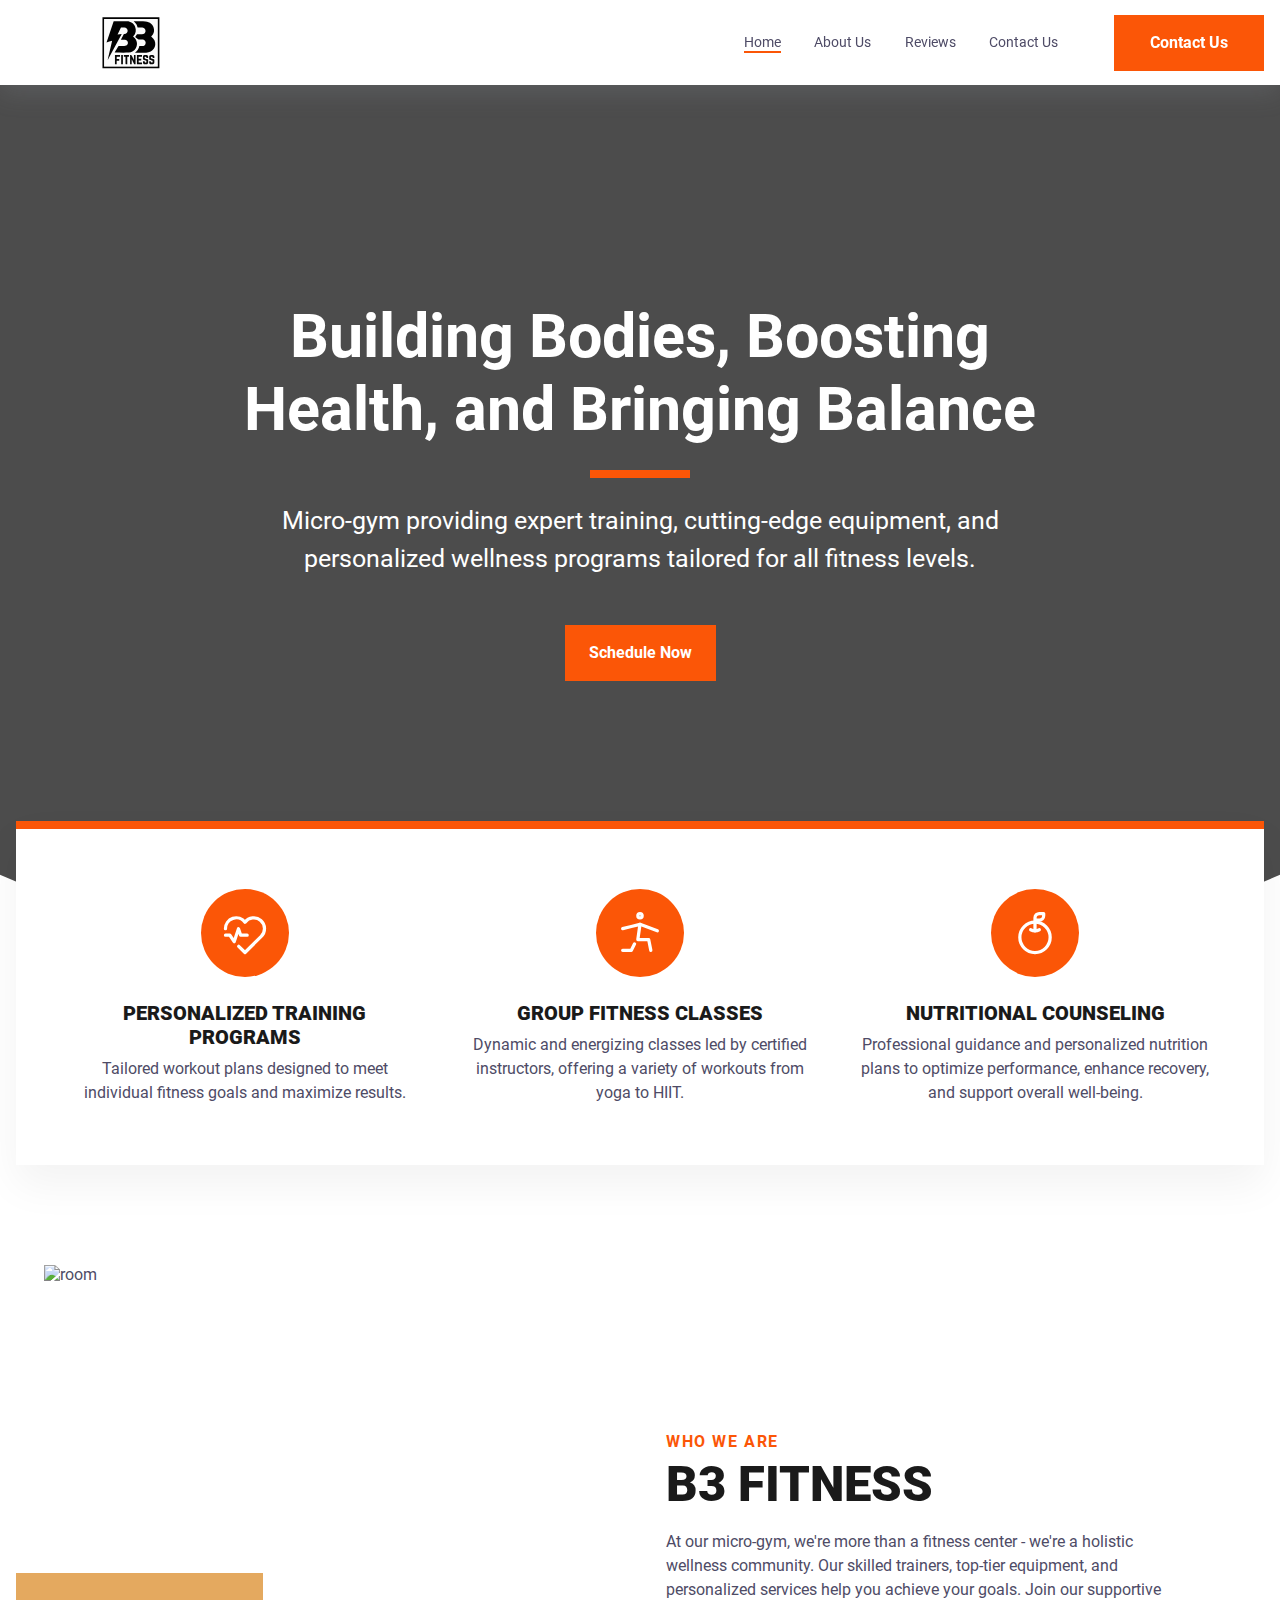
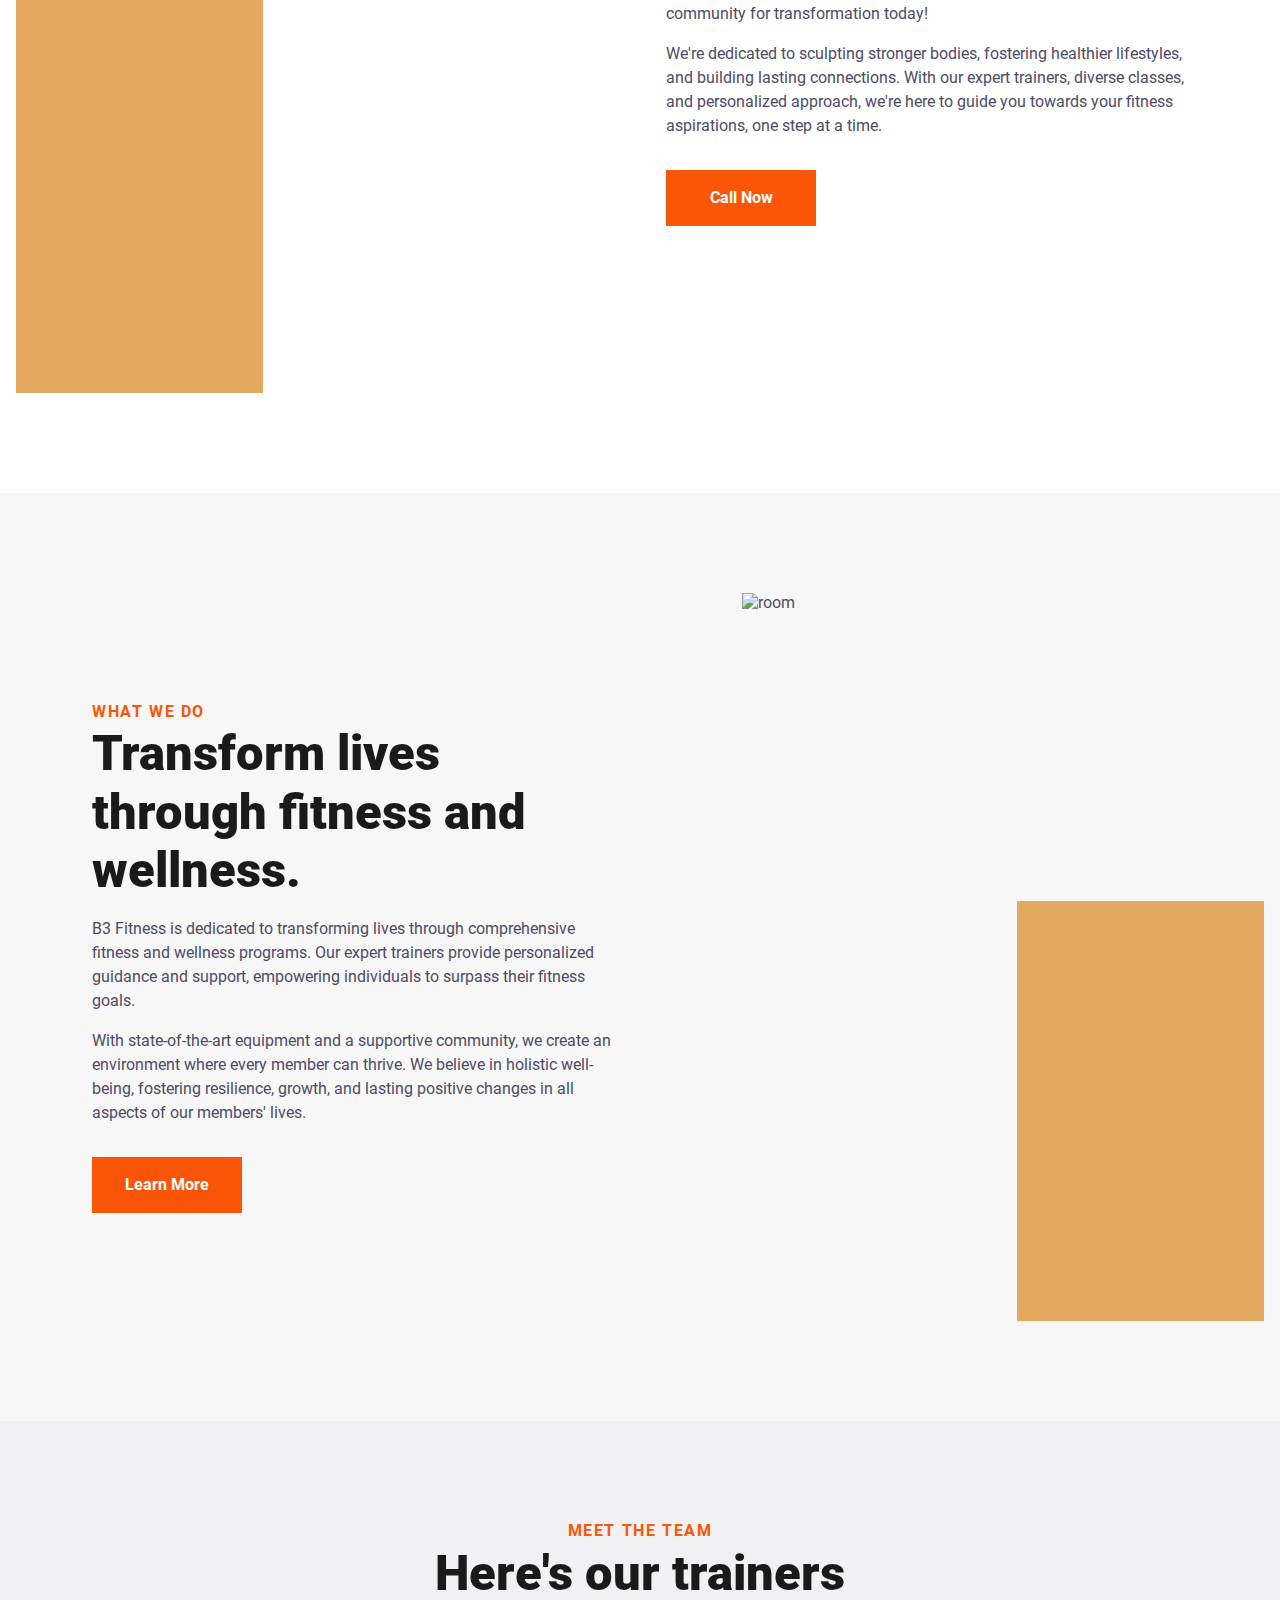
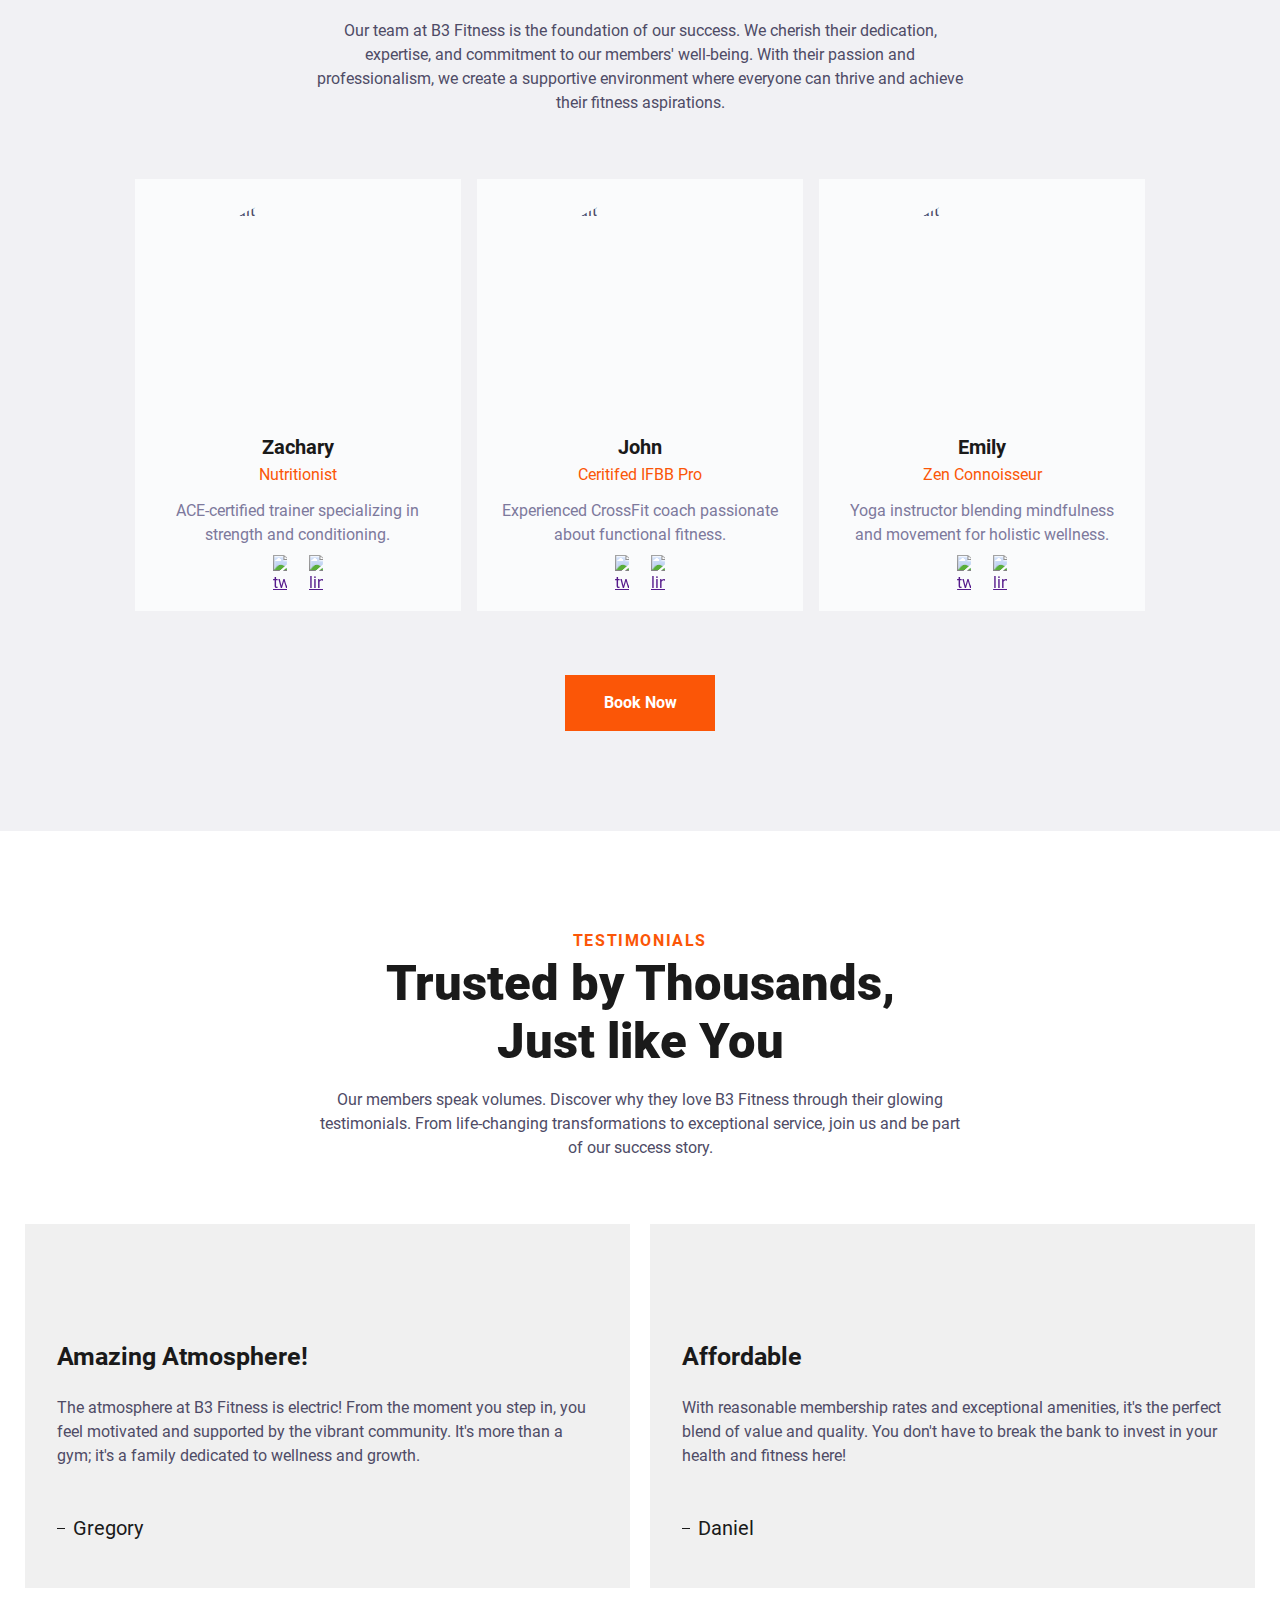
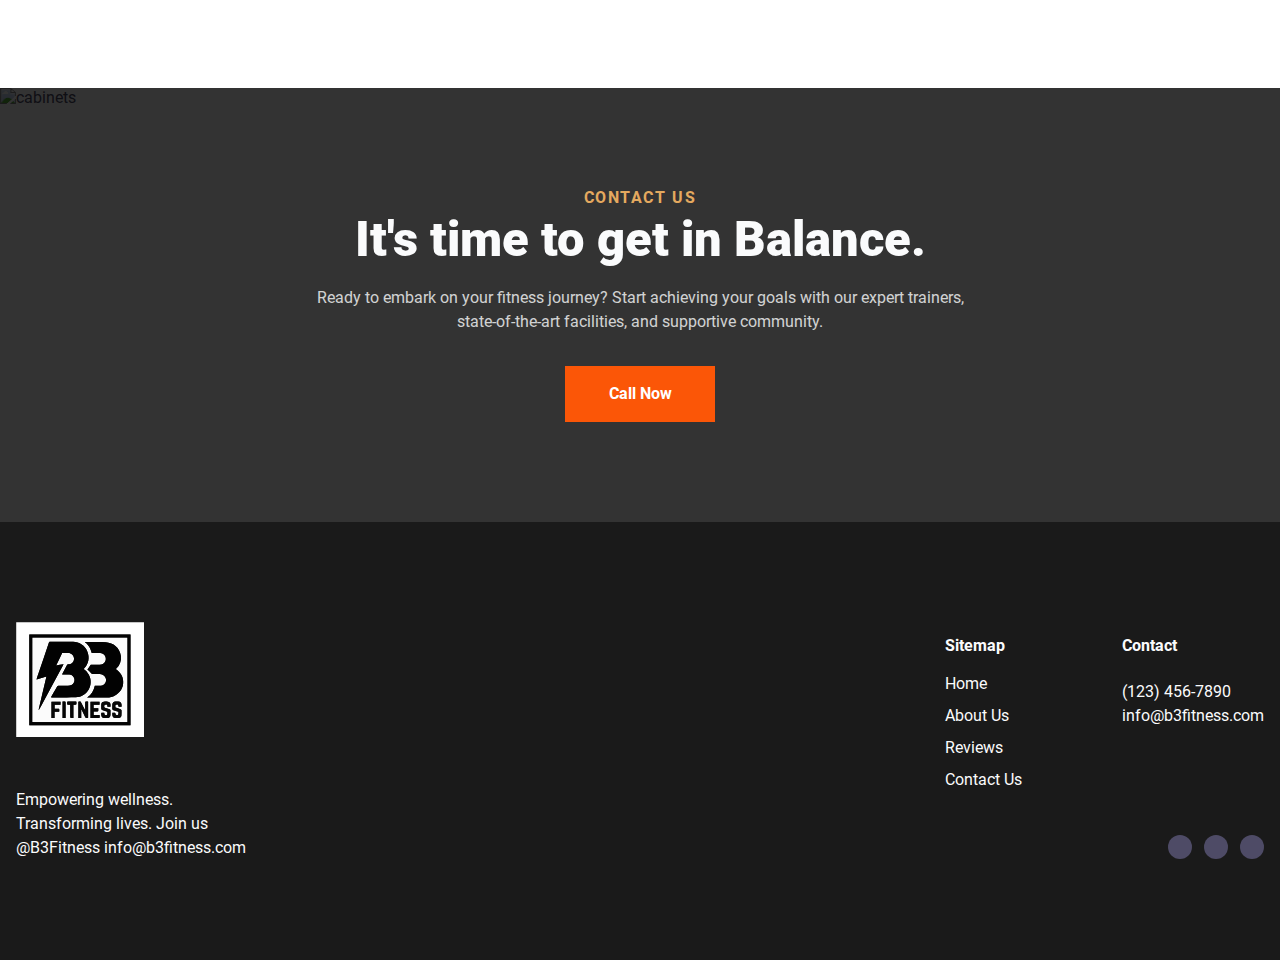
==== index.html @ 0302120a "Add files via upload" ====
<!DOCTYPE html>
<html lang="en">
<head>
    <meta charset="UTF-8">
    <meta http-equiv="X-UA-Compatible" content="IE=edge">
    <meta name="viewport" content="width=device-width, initial-scale=1.0">

    <!--Swap our for actual link-->
    <link rel="canonical" href="https://www.website.com/">

    <meta name="description" content="Meta description for the page">
    <meta name="keywords" content="">

    <!--Social Media Display-->
    <meta property="og:title" content="Title that shows up on google searches"/>
    <meta property="og:description" content="Meta description for the page"/>
    <meta property="og:type" content="website" />
    <meta property="og:url" content="Official link for that page (https://www.site.com)"/>
    <meta property="og:image" content="/assets/images/social.jpg"/>
    <meta property="og:image:secure_url" content="/assets/images/social.jpg"/>

    <!--Favicons-->
    <link rel="apple-touch-icon" sizes="180x180" href="/assets/favicons/apple-touch-icon.png">
    <link rel="icon" type="image/png" sizes="32x32" href="/assets/favicons/favicon-32x32.png?v1">
    <link rel="icon" type="image/png" sizes="16x16" href="/assets/favicons/favicon-16x16.png">
    <link rel="manifest" href="/assets/favicons/site.webmanifest">
    <meta name="msapplication-TileColor" content="#da532c">
    <meta name="theme-color" content="#ffffff">

    <!-- Preload -->
    <link rel="preload" as="image" href="assets/images/logo-light.png">
    <link rel="preload" as="font" type="font/woff2" href="/assets/fonts/roboto-v29-latin-regular.woff2" crossorigin>
    <link rel="preload" as="font" type="font/woff2" href="/assets/fonts/roboto-v29-latin-700.woff2" crossorigin>

    <link rel="stylesheet" href="css/core-styles.css">
    <link rel="stylesheet" href="css/index.css">
    <link rel="stylesheet" href="css/dark.css">

    <title>Service Keyword Phrase | Company Name | City, State</title>
</head>
<body>
    <!--Screen reader skip main nav-->
    <a class="skip" aria-label="skip to main content" href="#main">Click To Skip To Main Content</a>

    <!-- ============================================ -->
    <!--                 Navigation                   -->
    <!-- ============================================ -->

    <header id="cs-navigation">
        <div class="cs-container">
            <!--Nav Logo-->
            <a href="/index.html" class="cs-logo" aria-label="back to home">
                <img src="assets/svgs/logo2.svg" alt="logo" width="210" height="29" aria-hidden="true" decoding="async">
            </a>
            <!--Navigation List-->
            <nav class="cs-nav" role="navigation">
                <!--Mobile Nav Toggle-->
                <button class="cs-toggle" aria-label="mobile menu toggle">
                    <div class="cs-box" aria-hidden="true">
                        <span class="cs-line cs-line1" aria-hidden="true"></span>
                        <span class="cs-line cs-line2" aria-hidden="true"></span>
                        <span class="cs-line cs-line3" aria-hidden="true"></span>
                    </div>
                </button>
                <!-- We need a wrapper div so we can set a fixed height on the cs-ul in case the nav list gets too long from too many dropdowns being opened and needs to have an overflow scroll. This wrapper acts as the background so it can go the full height of the screen and not cut off any overflowing nav items while the cs-ul stops short of the bottom of the screen, which keeps all nav items in view no matter how mnay there are-->
                <div class="cs-ul-wrapper">
                    <ul id="cs-expanded" class="cs-ul" aria-expanded="false">
                        <li class="cs-li">
                            <a href="/index.html" class="cs-li-link cs-active">
                                Home
                            </a>
                        </li>
                        <li class="cs-li">
                            <a href="/about.html" class="cs-li-link">
                                About Us
                            </a>
                        </li>
                        <li class="cs-li">
                            <a href="/reviews.html" class="cs-li-link">
                                Reviews
                            </a>
                        </li>
                        <li class="cs-li">
                            <a href="/contact.html" class="cs-li-link">
                                Contact Us
                            </a>
                        </li>
                    </ul>
                </div>
            </nav>
            <a href="/contact.html" class="cs-button-solid cs-nav-button">Contact Us</a>
            <!--Dark Mode toggle, uncomment button code if you want to enable a dark mode toggle-->
        </div>
    </header>

    <main id="main">
        <!-- ============================================ -->
        <!--                    Hero                      -->
        <!-- ============================================ -->

        <section id="hero-81">
            <div class="cs-container">
                <h1 class="cs-title">Building Bodies, Boosting Health, and Bringing Balance</h1>
                <p class="cs-text">
                    Micro-gym providing expert training, cutting-edge equipment, and personalized wellness programs tailored for all fitness levels. 
                </p>
                <a href="" class="cs-button-solid">Schedule Now</a>
            </div>

            <!-- Background Image -->
            <picture class="cs-background">
                <source media="(max-width: 600px)" srcset="/assets/images/pexels-leon-ardho-1552242-m.jpg">
                <source media="(min-width: 601px)" srcset="https://images.pexels.com/photos/1552242/pexels-photo-1552242.jpeg">
                <img decoding="async" src="https://images.pexels.com/photos/1552242/pexels-photo-1552242.jpeg" alt="gym-photo" width="2250" height="1500" aria-hidden="true">
            </picture>
        </section>

        <!-- ============================================ -->
        <!--                   Services                   -->
        <!-- ============================================ -->

        <section id="h-services-81">
            <ul class="cs-card-group">
                <li class="cs-item">
                    <picture class="cs-icon">
                        <img loading="lazy" decoding="async" src="/assets/svgs/heartbeat.svg" alt="appliance" width="52" height="52" aria-hidden="true">
                    </picture>
                    <h2 class="cs-title">Personalized Training Programs</h2>
                    <p class="cs-text">
                        Tailored workout plans designed to meet individual fitness goals and maximize results.
                    </p>
                </li>
                <li class="cs-item">
                    <picture class="cs-icon">
                        <img loading="lazy" decoding="async" src="/assets/svgs/yoga.svg" alt="appliance" width="52" height="52" aria-hidden="true">
                    </picture>
                    <h2 class="cs-title">Group Fitness Classes</h2>
                    <p class="cs-text">
                        Dynamic and energizing classes led by certified instructors, offering a variety of workouts from yoga to HIIT. 
                    </p>
                </li>
                <li class="cs-item">
                    <picture class="cs-icon">
                        <img loading="lazy" decoding="async" src="/assets/svgs/apple.svg" alt="appliance" width="52" height="52" aria-hidden="true">
                    </picture>
                    <h2 class="cs-title">Nutritional Counseling</h2>
                    <p class="cs-text">
                        Professional guidance and personalized nutrition plans to optimize performance, enhance recovery, and support overall well-being. 
                    </p>
                </li>
            </ul>
        </section>                     
                                
        <!-- ============================================ -->
        <!--                   About Us                   -->
        <!-- ============================================ -->

        <section id="RPsbs-580">
            <div class="cs-container">
                <picture class="cs-picture">
                    <!--Mobile Image-->
                    <source media="(max-width: 600px)" srcset="https://csimg.nyc3.cdn.digitaloceanspaces.com/SideBySide/room.jpg">
                    <!--Tablet and above Image-->
                    <source media="(min-width: 601px)" srcset="/assets/images/pexels-pixabay-260352.jpg">
                    <img loading="lazy" decoding="async" src="https://csimg.nyc3.cdn.digitaloceanspaces.com/SideBySide/room.jpg" alt="room" width="494" height="700">
                </picture>
                <div class="cs-content">
                    <span class="cs-topper">Who We Are</span>
                    <h2 class="cs-title">B3 FITNESS</h2>
                    <p class="cs-text">
                        At our micro-gym, we're more than a fitness center - we're a holistic wellness community. Our skilled trainers, top-tier equipment, and personalized services help you achieve your goals. Join our supportive community for transformation today!
                    </p>
                    <p class="cs-text">
                        We're dedicated to sculpting stronger bodies, fostering healthier lifestyles, and building lasting connections. With our expert trainers, diverse classes, and personalized approach, we're here to guide you towards your fitness aspirations, one step at a time.
                    </p>
                    <a href="" class="cs-button-solid">Call Now</a>
                </div>
            </div>
        </section>
                                        
        <!-- ============================================ -->
        <!--             Service Highlight                -->
        <!-- ============================================ -->

        <section id="RPsbsr-580">
            <div class="cs-container">
                <picture class="cs-picture">
                    <!--Mobile Image-->
                    <source media="(max-width: 600px)" srcset="https://csimg.nyc3.cdn.digitaloceanspaces.com/SideBySide/room.jpg">
                    <!--Tablet and above Image-->
                    <source media="(min-width: 601px)" srcset="/assets/images/pexels-pixabay-416809.jpg">
                    <img loading="lazy" decoding="async" src="https://csimg.nyc3.cdn.digitaloceanspaces.com/SideBySide/room.jpg" alt="room" width="494" height="700">
                </picture>
                <div class="cs-content">
                    <span class="cs-topper">What We Do</span>
                    <h2 class="cs-title">Transform lives through fitness and wellness.</h2>
                    <p class="cs-text">
                        B3 Fitness is dedicated to transforming lives through comprehensive fitness and wellness programs. Our expert trainers provide personalized guidance and support, empowering individuals to surpass their fitness goals.
                    </p>
                    <p class="cs-text">
                        With state-of-the-art equipment and a supportive community, we create an environment where every member can thrive. We believe in holistic well-being, fostering resilience, growth, and lasting positive changes in all aspects of our members' lives.
                    </p>
                    <a href="" class="cs-button-solid">Learn More</a>
                </div>
            </div>
        </section>

        <!-- ============================================ -->
        <!--                   Gallery                    -->
        <!-- ============================================ -->
        <section id="reviews-42">
            <div class="reviews-subheading">
                How about some reviews
            </div>
            <div class="reviews-heading">
                Listen to our members
            </div>
            <img id="air-quote-1"class="cs-icon" src="https://csimg.nyc3.cdn.digitaloceanspaces.com/Reviews/yellow-quote.svg" alt="quote icon" aria-hidden="true" width="40" height="38" loading="lazy" decoding="async">
            <img id="air-quote-2"class="cs-icon" src="https://csimg.nyc3.cdn.digitaloceanspaces.com/Reviews/yellow-quote.svg" alt="quote icon" aria-hidden="true" width="40" height="38" loading="lazy" decoding="async">
            <div class="filterDiv container review1">                
                <div class="review-container">
                    <div class="review-text">
                        <p>Great people and great coaches. Not what I expected, in a good way, CrossFit to be like. All experience levels are welcome and everyone is encouraged to get a little better everyday...</p></div>
                    <div class="review-name">
                        
                        <h1>Eric Brewington</h1></div>
                </div>
            </div>
            <div class="filterDiv container review2">                
                <div class="review-container">
                    <div class="review-text"><p>I dropped in for a few classes over Thanksgiving and it was a great experience. Everyone was super welcoming and friendly. The coaches were really helpful and willing to give tips on form even though I wasn't a member. Really enjoyed the classes, definitely recommend them if you're looking for a gym!</p></div>
                    <div class="review-name">
                        
                        <h1>Jeanna Bussing</h1></div>
                </div>
            </div>
            <div class="filterDiv container review3">                
                <div class="review-container">
                    <div class="review-text"><p>Yes, there really is a Crossfit gym here... and it is the biggest and most well-stocked I have ever been to. Great coaches, great community and great people. Lots of classes at common and uncommon times. Definitely recommend.
                    </p></div>
                    <div class="review-name">                       
                        <h1>Aaron Austin</h1></div>
                </div>

            </div>
            <div id="review-buttons">
                <button class="btn active" onclick="filterSelection('review1')"></button>
                <button class= "btn" onclick="filterSelection('review2')"></button>
                <button class= "btn" onclick="filterSelection('review3')"></button>
            </div>
        </section>
                 
        <!-- ============================================ -->
        <!--                 Meet The Team                -->
        <!-- ============================================ -->

        <section id="meet-team-221">
            <div class="cs-container">
                <div class="cs-content">
                    <span class="cs-topper">Meet The Team</span>
                    <h2 class="cs-title">Here's our trainers</h2>
                    <p class="cs-text">
                        Our team at B3 Fitness is the foundation of our success. We cherish their dedication, expertise, and commitment to our members' well-being. With their passion and professionalism, we create a supportive environment where everyone can thrive and achieve their fitness aspirations.
                    </p>
                </div>
                <ul class="cs-card-group">
                    <li class="cs-item">
                        <picture class="cs-picture">
                            <img aria-hidden="true" loading="lazy" decoding="async" src="https://media.istockphoto.com/id/1147544807/vector/thumbnail-image-vector-graphic.jpg?s=612x612&w=0&k=20&c=rnCKVbdxqkjlcs3xH87-9gocETqpspHFXu5dIGB4wuM=" alt="portrait" width="275" height="132">
                        </picture>
                        <span class="cs-name">Zachary</span>
                        <span class="cs-job-title">Nutritionist</span>
                        <p class="cs-item-text">
                            ACE-certified trainer specializing in strength and conditioning.
                        </p>
                        <!-- Social Flexbox -->
                        <div class="cs-social">
                            <a href="" class="cs-link" aria-label="Twitter" target="_blank" rel="noopener">
                                <img class="cs-icon" aria-hidden="true" loading="lazy" decoding="async" src="https://csimg.nyc3.digitaloceanspaces.com/Meet-Team/twitter-grey.svg" alt="twitter" width="15" height="13">
                            </a>
                            <a href="" class="cs-link" aria-label="Linked in" target="_blank" rel="noopener">
                                <img class="cs-icon" aria-hidden="true" loading="lazy" decoding="async" src="https://csimg.nyc3.digitaloceanspaces.com/Meet-Team/linkedin-grey.svg" alt="linkedin" width="17" height="16">
                            </a>
                        </div>
                    </li>
                    <li class="cs-item">
                        <picture class="cs-picture">
                            <img aria-hidden="true" loading="lazy" decoding="async" src="https://media.istockphoto.com/id/1147544807/vector/thumbnail-image-vector-graphic.jpg?s=612x612&w=0&k=20&c=rnCKVbdxqkjlcs3xH87-9gocETqpspHFXu5dIGB4wuM=" alt="portrait" width="275" height="132">
                        </picture>
                        <span class="cs-name">John</span>
                        <span class="cs-job-title">Ceritifed IFBB Pro</span>
                        <p class="cs-item-text">
                            Experienced CrossFit coach passionate about functional fitness.
                        </p>
                        <!-- Social Flexbox -->
                        <div class="cs-social">
                            <a href="" class="cs-link" aria-label="Twitter" target="_blank" rel="noopener">
                                <img class="cs-icon" aria-hidden="true" loading="lazy" decoding="async" src="https://csimg.nyc3.digitaloceanspaces.com/Meet-Team/twitter-grey.svg" alt="twitter" width="15" height="13">
                            </a>
                            <a href="" class="cs-link" aria-label="Linked in" target="_blank" rel="noopener">
                                <img class="cs-icon" aria-hidden="true" loading="lazy" decoding="async" src="https://csimg.nyc3.digitaloceanspaces.com/Meet-Team/linkedin-grey.svg" alt="linkedin" width="17" height="16">
                            </a>
                        </div>
                    </li>
                    <li class="cs-item">
                        <picture class="cs-picture">
                            <img aria-hidden="true" loading="lazy" decoding="async" src="https://media.istockphoto.com/id/1147544807/vector/thumbnail-image-vector-graphic.jpg?s=612x612&w=0&k=20&c=rnCKVbdxqkjlcs3xH87-9gocETqpspHFXu5dIGB4wuM=" alt="portrait" width="275" height="132">
                        </picture>
                        <span class="cs-name">Emily</span>
                        <span class="cs-job-title">Zen Connoisseur</span>
                        <p class="cs-item-text">
                            Yoga instructor blending mindfulness and movement for holistic wellness.
                        </p>
                        <!-- Social Flexbox -->
                        <div class="cs-social">
                            <a href="" class="cs-link" aria-label="Twitter" target="_blank" rel="noopener">
                                <img class="cs-icon" aria-hidden="true" loading="lazy" decoding="async" src="https://csimg.nyc3.digitaloceanspaces.com/Meet-Team/twitter-grey.svg" alt="twitter" width="15" height="13">
                            </a>
                            <a href="" class="cs-link" aria-label="Linked in" target="_blank" rel="noopener">
                                <img class="cs-icon" aria-hidden="true" loading="lazy" decoding="async" src="https://csimg.nyc3.digitaloceanspaces.com/Meet-Team/linkedin-grey.svg" alt="linkedin" width="17" height="16">
                            </a>
                        </div>
                    </li>
                </ul>
                <a href="" class="cs-button-solid">Book Now</a>
            </div>
        </section>
                                
        <!-- ============================================ -->
        <!--                   Reviews                    -->
        <!-- ============================================ -->

        <section id="reviews-727">
            <div class="cs-container">
                <div class="cs-content">
                    <span class="cs-topper">Testimonials</span>
                    <h2 class="cs-title">Trusted by Thousands, Just like You</h2>
                    <p class="cs-text">
                        Our members speak volumes. Discover why they love B3 Fitness through their glowing testimonials. From life-changing transformations to exceptional service, join us and be part of our success story.
                    </p>
                </div>
                <ul class="cs-card-group">
                    <li class="cs-item">
                        <img class="cs-icon" src="https://csimg.nyc3.cdn.digitaloceanspaces.com/Reviews/yellow-quote.svg" alt="quote icon" aria-hidden="true" width="40" height="38" loading="lazy" decoding="async">
                        <h3 class="cs-h3">Amazing Atmosphere!</h3>
                        <p class="cs-item-text">
                            The atmosphere at B3 Fitness is electric! From the moment you step in, you feel motivated and supported by the vibrant community. It's more than a gym; it's a family dedicated to wellness and growth.
                        </p>
                        <span class="cs-name">Gregory</span>
                    </li>
                    <li class="cs-item">
                        <img class="cs-icon" src="https://csimg.nyc3.cdn.digitaloceanspaces.com/Reviews/yellow-quote.svg" alt="quote icon" aria-hidden="true" width="40" height="38" loading="lazy" decoding="async">
                        <h3 class="cs-h3">Affordable</h3>
                        <p class="cs-item-text">
                            With reasonable membership rates and exceptional amenities, it's the perfect blend of value and quality. You don't have to break the bank to invest in your health and fitness here!
                        </p>
                        <span class="cs-name">Daniel</span>
                    </li>
                </ul>
            </div>
        </section>
                                

        <!-- ============================================ -->
        <!--                     CTA                      -->
        <!-- ============================================ -->

        <section id="cta-51">
            <div class="cs-container">
                <div class="cs-content">
                    <span class="cs-topper">Contact Us</span>
                    <h2 class="cs-title">It's time to get in Balance.</h2>
                    <p class="cs-text">
                        Ready to embark on your fitness journey? Start achieving your goals with our expert trainers, state-of-the-art facilities, and supportive community.
                    </p>
                    <a href="" class="cs-button-solid">Call Now</a>
                </div>
            </div>
            <!-- Background Image-->
            <picture class="cs-picture">
                <source media="(max-width: 600px)" srcset="/assets/images/pexels-andrea-piacquadio-903171-m.jpg">
                <source media="(min-width: 601px)" srcset="/assets/images/pexels-andrea-piacquadio-903171.jpg">
                <img loading="eager" decoding="async" src="/assets/images/pexels-andrea-piacquadio-903171.jpg" alt="cabinets" width="1920" height="1280" aria-hidden="true">
            </picture>
        </section>                                          
    </main>

    <!-- ============================================ -->
    <!--                   Footer                     -->
    <!-- ============================================ -->

    <footer id="cs-footer-269">
        <div class="cs-container">
            <!-- Logo Group -->
            <div class="cs-logo-group">
                <a aria-label="go back to home" class="cs-logo" href="">
                    <img class="cs-logo-img" aria-hidden="true" loading="lazy" decoding="async" src="assets/svgs/logo2.svg" alt="logo" width="240" height="32">
                </a>
                <p class="cs-text">
                    Empowering wellness. Transforming lives. Join us @B3Fitness info@b3fitness.com
                </p>
            </div>
            <!-- Links -->
            <ul class="cs-nav">
                <li class="cs-nav-li">
                    <span class="cs-header">Sitemap</span>
                </li>
                <li class="cs-nav-li">
                    <a class="cs-nav-link" href="">Home</a>
                </li>
                <li class="cs-nav-li">
                    <a class="cs-nav-link" href="">About Us</a>
                </li>
                <li class="cs-nav-li">
                    <a class="cs-nav-link" href="">Reviews</a>
                </li>
                
                <li class="cs-nav-li">
                    <a class="cs-nav-link" href="">Contact Us</a>
                </li>
            </ul>
            <!-- Contact Info -->
            <ul class="cs-contact">
                <li class="cs-nav-li">
                    <span class="cs-header">Contact</span>
                </li>
                <li class="cs-contact-li">
                    <a class="cs-contact-link" href="tel: 123-456-7890">(123) 456-7890</a>
                </li>
                <li class="cs-contact-li">
                    <a class="cs-contact-link" href="mailto:info@codestitch.com">info@b3fitness.com</a>
                </li>
                <!-- Social Media -->
                <li class="cs-contact-li cs-social-group">
                    <div class="cs-social">
                        <a class="cs-social-link" aria-label="visit google profile" href="">
                            <img class="cs-social-img" aria-hidden="true" loading="lazy" decoding="async" src="https://csimg.nyc3.digitaloceanspaces.com/Social/google.svg" alt="google" width="11" height="11">
                        </a>
                        <a class="cs-social-link" aria-label="visit facebook profile" href="">
                            <img class="cs-social-img" aria-hidden="true" loading="lazy" decoding="async" src="https://csimg.nyc3.digitaloceanspaces.com/Social/Facebook.svg" alt="facebook" width="6" height="11">
                        </a>
                        <a class="cs-social-link" aria-label="visit instagram profile" href="">
                            <img class="cs-social-img" aria-hidden="true" loading="lazy" decoding="async" src="https://csimg.nyc3.digitaloceanspaces.com/Social/instagram.svg" alt="instagram" width="11" height="11">
                        </a>
                    </div>
                </li>
            </ul>
        </div>
    </footer>
                                

    <script defer src="/assets/js/nav.js"></script>
    <script defer src="/assets/js/reviews.js"></script>

    <!--Gallery JS-->
    <script>
        class CS_GalleryFilter {
            filtersSelector = '.cs-button'
            galleriesSelector = '.cs-gallery'
            activeClass = 'cs-active'
            hiddenClass = 'cs-hidden'

            constructor() {
                this.$galleries = document.querySelectorAll(this.galleriesSelector)
                const $filters = document.querySelectorAll(this.filtersSelector)

                this.onClick($filters[0])

                for (const $filter of $filters) {
                    $filter.addEventListener('click', () => this.onClick($filter))
                }
            }

            onClick($filter) {
                this.filter($filter.dataset.filter)

                const { activeClass } = this

                this.$activeFilter?.classList.remove(activeClass)
                $filter.classList.add(activeClass)

                this.$activeFilter = $filter
            }

            filter(filter) {
                const showAll = filter == 'all'
                const { hiddenClass } = this

                for (const $gallery of this.$galleries) {
                    const show = showAll || $gallery.dataset.category == filter
                    $gallery.classList.toggle(hiddenClass, !show)
                }
            }
        }

        new CS_GalleryFilter()
                                
    </script>
</body>
</html>
---- css/core-styles.css ----
/*-- -------------------------- -->
<---        Core Styles         -->
<--- -------------------------- -*/
/* Mobile */
@media only screen and (min-width: 0rem) {
  :root {
    --primary: #fb5607;
    --primaryLight: #001F3F;
    --secondary: #E4A95F;
    --secondaryLight: #FFBA43;
    --headerColor: #1a1a1a;
    --bodyTextColor: #4E4B66;
    --bodyTextColorWhite: #FAFBFC;
    /* 13px - 16px */
    --topperFontSize: clamp(0.8125rem, 1.6vw, 1rem);
    /* 31px - 49px */
    --headerFontSize: clamp(1.9375rem, 3.9vw, 3.0625rem);
    --bodyFontSize: 1rem;
    /* 60px - 100px top and bottom */
    --sectionPadding: clamp(3.75rem, 7.82vw, 6.25rem) 1rem;
  }
  /* roboto-regular - latin */
  @font-face {
    font-family: 'Roboto';
    font-style: normal;
    font-weight: 400;
    src: local(''), url('/assets/fonts/roboto-v29-latin-regular.woff2') format('woff2'), /* Chrome 26+, Opera 23+, Firefox 39+ */ url('/assets/fonts/roboto-v29-latin-regular.woff') format('woff');
    
    /* Chrome 6+, Firefox 3.6+, IE 9+, Safari 5.1+ */
  }
  /* roboto-700 - latin */
  @font-face {
    font-family: 'Roboto';
    font-style: normal;
    font-weight: 700;
    src: local(''), url('/assets/fonts/roboto-v29-latin-700.woff2') format('woff2'), /* Chrome 26+, Opera 23+, Firefox 39+ */ url('/assets/fonts/roboto-v29-latin-700.woff') format('woff');
    
    /* Chrome 6+, Firefox 3.6+, IE 9+, Safari 5.1+ */
  }
  /* roboto-900 - latin */
  @font-face {
    font-family: 'Roboto';
    font-style: normal;
    font-weight: 900;
    src: local(''), url('/assets/fonts/roboto-v29-latin-900.woff2') format('woff2'), /* Chrome 26+, Opera 23+, Firefox 39+ */ url('/assets/fonts/roboto-v29-latin-900.woff') format('woff');
    
    /* Chrome 6+, Firefox 3.6+, IE 9+, Safari 5.1+ */
  }
  body,
  html {
    margin: 0;
    padding: 0;
    font-size: 100%;
    font-family: 'Roboto', Arial, sans-serif;
    color: var(--bodyTextColor);
    overflow-x: hidden;
  }
  *,
  *:before,
  *:after {
    margin: 0;
    padding: 0;
    box-sizing: border-box;
  }
  body {
    transition: background-color 0.3s;
  }
  .container {
    position: relative;
    width: 92%;
    margin: auto;
  }
  h1,
  h2,
  h3,
  h4,
  h5,
  h6 {
    margin: 0;
    color: var(--headerColor);
  }
  p,
  li,
  a {
    font-size: 1rem;
    line-height: 1.5em;
    margin: 0;
  }
  p,
  li {
    color: var(--bodyTextColor);
  }
  a:hover,
  button:hover {
    cursor: pointer;
  }
  .cs-topper {
    font-size: var(--topperFontSize);
    line-height: 1.2em;
    text-transform: uppercase;
    text-align: inherit;
    letter-spacing: .1em;
    font-weight: 700;
    color: var(--primary);
    margin-bottom: 0.25rem;
    display: block;
  }
  body.dark-mode .cs-topper {
    color: var(--secondary);
  }
  .cs-title {
    font-size: var(--headerFontSize);
    font-weight: 900;
    line-height: 1.2em;
    text-align: inherit;
    max-width: 43.75rem;
    margin: 0 0 1rem 0;
    color: var(--headerColor);
    position: relative;
  }
  .cs-text {
    font-size: var(--bodyFontSize);
    line-height: 1.5em;
    text-align: inherit;
    width: 100%;
    max-width: 40.625rem;
    margin: 0;
    color: var(--bodyTextColor);
  }
  .cs-button-solid {
    font-size: 1rem;
    /* 46px - 56px */
    line-height: clamp(2.875rem, 5.5vw, 3.5rem);
    text-decoration: none;
    font-weight: 700;
    text-align: center;
    margin: 0;
    color: #fff;
    min-width: 9.375rem;
    padding: 0 1.5rem;
    background-color: var(--primary);
    display: inline-block;
    position: relative;
    z-index: 1;
    /* prevents padding from adding to the width */
    box-sizing: border-box;
  }
  .cs-button-solid:before {
    content: '';
    position: absolute;
    height: 100%;
    width: 0%;
    background: #000;
    opacity: 1;
    top: 0;
    left: 0;
    z-index: -1;
    transition: width .3s;
  }
  .cs-button-solid:hover:before {
    width: 100%;
  }
  .skip {
    position: absolute;
    top: 0;
    left: 0;
    opacity: 0;
    z-index: -1111111;
  }
}

/*-- -------------------------- -->
<---     Mobile Navigation      -->
<--- -------------------------- -*/
/* Mobile - 1023px */
@media only screen and (max-width: 63.9375rem) {
  body.cs-open {
    overflow: hidden;
  }
  #cs-navigation {
    width: 100%;
    padding: 0.75rem 1rem;
    /* prevents padding from affecting height and width */
    box-sizing: border-box;
    background-color: #fff;
    box-shadow: rgba(149, 157, 165, 0.2) 0px 8px 24px;
    position: fixed;
    z-index: 10000;
  }
  #cs-navigation:before {
    content: '';
    width: 100%;
    height: 0vh;
    background: rgba(0, 0, 0, 0.6);
    -webkit-backdrop-filter: blur(10px);
    backdrop-filter: blur(10px);
    position: absolute;
    display: block;
    top: 100%;
    right: 0;
    z-index: -1100;
    opacity: 0;
    transition: height .5s, opacity .5s;
  }
  #cs-navigation.cs-active:before {
    height: 150vh;
    opacity: 1;
  }
  #cs-navigation.cs-active .cs-ul-wrapper {
    opacity: 1;
    transform: scaleY(1);
    transition-delay: .15s;
  }
  #cs-navigation.cs-active .cs-li {
    transform: translateY(0);
    opacity: 1;
  }
  #cs-navigation .cs-container {
    width: 100%;
    display: flex;
    justify-content: flex-end;
    align-items: center;
  }
  #cs-navigation .cs-logo {
    width: 15%;
    max-width: 9.125rem;
    height: 100%;
    margin: 0 auto 0 0;
    padding: 0;
    /* prevents padding from affecting height and width */
    box-sizing: border-box;
    display: flex;
    justify-content: center;
    align-items: center;
    z-index: 10;
  }
  #cs-navigation .cs-logo img {
    width: 100%;
    height: 100%;
    /* ensures the image never overflows the container. It stays contained within it's width and height and expands to fill it then stops once it reaches an edge */
    object-fit: contain;
  }
  #cs-navigation .cs-toggle {
    /* 44px - 48px */
    width: clamp(2.75rem, 6vw, 3rem);
    height: clamp(2.75rem, 6vw, 3rem);
    margin: 0 0 0 auto;
    border-radius: 0.25rem;
    background-color: transparent;
    border: none;
    display: flex;
    justify-content: center;
    align-items: center;
  }
  #cs-navigation .cs-active .cs-line1 {
    top: 50%;
    transform: translate(-50%, -50%) rotate(225deg);
  }
  #cs-navigation .cs-active .cs-line2 {
    top: 50%;
    transform-origin: center;
    transform: translate(-50%, -50%) translateY(0) rotate(-225deg);
  }
  #cs-navigation .cs-active .cs-line3 {
    bottom: 100%;
    opacity: 0;
  }
  #cs-navigation .cs-box {
    /* 24px - 28px */
    width: clamp(1.5rem, 2vw, 1.75rem);
    /* 14px - 16px */
    height: clamp(0.875rem, 1.5vw, 1rem);
    position: relative;
  }
  #cs-navigation .cs-line {
    width: 100%;
    height: 2px;
    border-radius: 2px;
    background-color: #1a1a1a;
    position: absolute;
    left: 50%;
    transform: translateX(-50%);
  }
  #cs-navigation .cs-line1 {
    top: 0;
    transform-origin: center;
    transition: transform .5s, top .3S, left .3S;
    animation-duration: .7s;
    animation-timing-function: ease;
    animation-fill-mode: forwards;
    animation-direction: normal;
  }
  #cs-navigation .cs-line2 {
    top: 50%;
    transform: translateX(-50%) translateY(-50%);
    transition: top .3s, left .3s, transform .5s;
    animation-duration: .7s;
    animation-timing-function: ease;
    animation-fill-mode: forwards;
    animation-direction: normal;
  }
  #cs-navigation .cs-line3 {
    bottom: 0;
    transition: bottom .3s, opacity .3s;
  }
  #cs-navigation .cs-ul-wrapper {
    width: 100%;
    height: auto;
    padding-bottom: 2.4em;
    opacity: 0;
    background-color: #fff;
    box-shadow: inset rgba(0, 0, 0, 0.2) 0px 8px 24px;
    overflow: hidden;
    position: absolute;
    top: 100%;
    left: 0;
    z-index: -1;
    transform: scaleY(0);
    transform-origin: top;
    transition: transform .4s, opacity .3s;
  }
  #cs-navigation .cs-ul {
    margin: 0;
    padding: 3rem 0 0 0;
    width: 100%;
    height: auto;
    max-height: 65vh;
    overflow: scroll;
    display: flex;
    justify-content: flex-start;
    flex-direction: column;
    align-items: center;
    gap: 1.25rem;
  }
  #cs-navigation .cs-li {
    width: 100%;
    text-align: center;
    list-style: none;
    margin-right: 0;
    /* transition from these values */
    transform: translateY(-4.375rem);
    opacity: 0;
    transition: transform .6s, opacity .9s;
  }
  #cs-navigation .cs-li:nth-of-type(1) {
    transition-delay: .05s;
  }
  #cs-navigation .cs-li:nth-of-type(2) {
    transition-delay: .1s;
  }
  #cs-navigation .cs-li:nth-of-type(3) {
    transition-delay: .15s;
  }
  #cs-navigation .cs-li:nth-of-type(4) {
    transition-delay: .2s;
  }
  #cs-navigation .cs-li:nth-of-type(5) {
    transition-delay: .25s;
  }
  #cs-navigation .cs-li:nth-of-type(6) {
    transition-delay: .3s;
  }
  #cs-navigation .cs-li:nth-of-type(7) {
    transition-delay: .35s;
  }
  #cs-navigation .cs-li:nth-of-type(8) {
    transition-delay: .4s;
  }
  #cs-navigation .cs-li:nth-of-type(9) {
    transition-delay: .45s;
  }
  #cs-navigation .cs-li:nth-of-type(10) {
    transition-delay: .5s;
  }
  #cs-navigation .cs-li:nth-of-type(11) {
    transition-delay: .55s;
  }
  #cs-navigation .cs-li:nth-of-type(12) {
    transition-delay: .6s;
  }
  #cs-navigation .cs-li:nth-of-type(13) {
    transition-delay: .65s;
  }
  #cs-navigation .cs-li-link {
    /* 16px - 24px */
    font-size: clamp(1rem, 2.5vw, 1.5rem);
    line-height: 1.2em;
    text-decoration: none;
    margin: 0;
    color: var(--headerColor);
    display: inline-block;
    position: relative;
  }
  #cs-navigation .cs-li-link:before {
    /* active state underline */
    content: '';
    width: 100%;
    height: 1px;
    background: var(--secondary);
    opacity: 1;
    position: absolute;
    display: none;
    bottom: -0.125rem;
    left: 0;
  }
  #cs-navigation .cs-li-link.cs-active:before {
    display: block;
  }
  #cs-navigation .cs-button-solid {
    display: none;
  }
}
/* Dark Mode */
@media only screen and (max-width: 63.9375rem) {
  body.dark-mode #cs-navigation {
    background-color: var(--dark);
  }
  body.dark-mode #cs-navigation .cs-logo {
    /* makes it white */
    filter: grayscale(1) brightness(1000%);
  }
  body.dark-mode #cs-navigation .cs-line {
    background-color: #fff;
  }
  body.dark-mode #cs-navigation .cs-ul-wrapper {
    background-color: var(--medium);
  }
  body.dark-mode #cs-navigation .cs-li-link {
    color: var(--bodyTextColorWhite);
  }
}
/*-- -------------------------- -->
<---     Desktop Navigation     -->
<--- -------------------------- -*/
/* Small Desktop - 1024px */
@media only screen and (min-width: 64rem) {
  #cs-navigation {
    width: 100%;
    padding: 0 1rem;
    /* prevents padding from affecting height and width */
    box-sizing: border-box;
    background-color: #fff;
    box-shadow: rgba(149, 157, 165, 0.2) 0px 8px 24px;
    position: fixed;
    z-index: 10000;
  }
  #cs-navigation .cs-container {
    width: 100%;
    max-width: 80rem;
    margin: auto;
    display: flex;
    justify-content: flex-end;
    align-items: center;
    gap: 1.5rem;
  }
  #cs-navigation .cs-toggle {
    display: none;
  }
  #cs-navigation .cs-logo {
    width: 18.4%;
    max-width: 21.875rem;
    height: 4.0625rem;
    /* margin-right auto pushes everything away from it to the right */
    margin: 0 auto 0 0;
    padding: 0;
    display: flex;
    justify-content: center;
    align-items: center;
    z-index: 100;
  }
  #cs-navigation .cs-logo img {
    width: 100%;
    height: 100%;
    /* ensures the image never overflows the container. It stays contained within it's width and height and expands to fill it then stops once it reaches an edge */
    object-fit: contain;
  }
  #cs-navigation .cs-ul {
    width: 100%;
    margin: 0 2rem 0 0;
    padding: 0;
    display: flex;
    justify-content: flex-start;
    align-items: center;
    /* 20px - 36px */
    gap: clamp(1.25rem, 2.6vw, 2.25rem);
  }
  #cs-navigation .cs-li {
    list-style: none;
    padding: 2rem 0;
    /* prevent flexbox from squishing it */
    flex: none;
  }
  #cs-navigation .cs-li-link {
    /* 14px - 16px */
    font-size: clamp(0.875rem, 1vw, 1rem);
    line-height: 1.5em;
    text-decoration: none;
    margin: 0;
    color: var(--bodyTextColor);
    display: block;
    position: relative;
  }
  #cs-navigation .cs-li-link:hover:before {
    width: 100%;
  }
  #cs-navigation .cs-li-link.cs-active:before {
    width: 100%;
  }
  #cs-navigation .cs-li-link:before {
    /* active state underline */
    content: '';
    width: 0%;
    height: 2px;
    background: var(--primary);
    opacity: 1;
    position: absolute;
    display: block;
    bottom: 0rem;
    left: 0;
    transition: width .3s;
  }
}
/* Dark Mode */
@media only screen and (min-width: 64rem) {
  body.dark-mode #cs-navigation {
    background-color: var(--dark);
  }
  body.dark-mode #cs-navigation .cs-logo {
    /* makes it turn white */
    filter: grayscale(1) brightness(1000%);
  }
  body.dark-mode #cs-navigation .cs-li-link {
    color: var(--bodyTextColorWhite);
  }
  body.dark-mode #cs-navigation .cs-li-link:before {
    background-color: var(--secondary);
  }
}
/*-- -------------------------- -->
<---          Banner            -->
<--- -------------------------- -*/
/* Mobile - 360px */
@media only screen and (min-width: 0rem) {
  #banner-712 {
    /* 175px - 200px top */
    padding: clamp(10.9375rem, 10vw, 12.5rem) 1rem 6.25rem;
    position: relative;
    z-index: 1;
  }
  #banner-712 .cs-container {
    text-align: center;
    width: 100%;
    max-width: 80rem;
    margin: auto;
    display: flex;
    justify-content: center;
    align-items: center;
    flex-direction: column;
    gap: 1rem;
  }
  #banner-712 .cs-int-title {
    /* 39px - 61px */
    font-size: clamp(2.4375rem, 6.4vw, 3.8125rem);
    font-weight: 900;
    line-height: 1.2em;
    text-align: inherit;
    margin: 0;
    color: var(--bodyTextColorWhite);
    position: relative;
  }
  #banner-712 .cs-background {
    width: 100%;
    height: 100%;
    display: block;
    position: absolute;
    top: 0;
    left: 0;
    z-index: -1;
  }
  #banner-712 .cs-background:before {
    /* background color overlay */
    content: '';
    position: absolute;
    display: block;
    height: 100%;
    width: 100%;
    background: #000;
    opacity: .75;
    top: 0;
    left: 0;
    z-index: 1;
  }
  #banner-712 .cs-background img {
    position: absolute;
    top: 0;
    left: 0;
    height: 100%;
    width: 100%;
    /* Makes img tag act as a background image */
    object-fit: cover;
  }
}
/* Tablet - 768px */
@media only screen and (min-width: 48rem) {
  #banner-712 .cs-background:before {
    opacity: 1;
    background: linear-gradient(90.01deg, rgba(0, 0, 0, 0.9) 16.86%, rgba(0, 0, 0, 0) 100%);
  }
}
/*-- -------------------------- -->
<---          Footer            -->
<--- -------------------------- -*/
/* Mobile - 360px */
@media only screen and (min-width: 0rem) {
  #cs-footer-269 {
    /* 60px - 100px top and bottom */
    padding: clamp(3.75rem, 7.82vw, 6.25rem) 1rem;
    background-color: #1a1a1a;
    /* Navigation Links */
    /* Contact Links */
  }
  #cs-footer-269 .cs-container {
    width: 100%;
    /* reset on tablet */
    max-width: 34.375rem;
    margin: auto;
    display: flex;
    justify-content: flex-start;
    align-items: flex-start;
    flex-wrap: wrap;
    /* 68px - 100px */
    column-gap: clamp(4.25rem, calc(10%), 6.25rem);
  }
  #cs-footer-269 .cs-logo-group {
    /* takes up all the space, lets the other ul's wrap below it */
    width: 100%;
    position: relative;
  }
  #cs-footer-269 .cs-logo {
    /* 210px - 240px */
    width: clamp(7rem, 10vw, 10rem);
    height: auto;
    display: block;
    /* 28px - 44px */
    margin-bottom: clamp(1.75rem, 4.17vw, 2.75rem);
  }
  #cs-footer-269 .cs-logo-img {
    width: 100%;
    height: auto;
  }
  #cs-footer-269 .cs-text {
    /* 14px - 16px */
    font-size: clamp(0.875rem, 2.5vw, 1rem);
    line-height: 1.5em;
    margin: 0;
    margin-bottom: 2rem;
    /* changes to 305px at desktop */
    max-width: 33.75rem;
    color: var(--bodyTextColorWhite);
  }
  #cs-footer-269 .cs-nav {
    padding: 0;
    margin: 0;
  }
  #cs-footer-269 .cs-nav-li {
    list-style: none;
    line-height: 1.5em;
    margin-bottom: 0.5rem;
  }
  #cs-footer-269 .cs-nav-li:last-of-type {
    margin-bottom: 0;
  }
  #cs-footer-269 .cs-header {
    font-size: 1rem;
    line-height: 1.5em;
    font-weight: 700;
    margin-bottom: 0.875rem;
    color: var(--bodyTextColorWhite);
    position: relative;
    display: block;
  }
  #cs-footer-269 .cs-nav-link {
    font-size: 1rem;
    text-decoration: none;
    line-height: 1.5em;
    color: var(--bodyTextColorWhite);
    position: relative;
  }
  #cs-footer-269 .cs-nav-link:before {
    /* underline */
    content: '';
    width: 0%;
    height: 0.125rem;
    /* current color of the parent */
    background: currentColor;
    opacity: 1;
    position: absolute;
    display: block;
    bottom: -0.125rem;
    left: 0;
    transition: width .3s;
  }
  #cs-footer-269 .cs-nav-link:hover:before {
    width: 100%;
  }
  #cs-footer-269 .cs-contact {
    margin: 0;
    padding: 0;
    width: auto;
    display: flex;
    flex-direction: column;
    align-self: stretch;
  }
  #cs-footer-269 .cs-contact-li {
    list-style: none;
    margin-bottom: 0rem;
  }
  #cs-footer-269 .cs-contact-li:last-of-type {
    margin-bottom: 0;
  }
  #cs-footer-269 .cs-contact-link {
    font-size: 1rem;
    text-decoration: none;
    line-height: 1.5em;
    text-align: left;
    color: var(--bodyTextColorWhite);
    display: inline-block;
  }
  #cs-footer-269 .cs-contact-link:hover {
    text-decoration: underline;
  }
  #cs-footer-269 .cs-address {
    font-size: 1rem;
    margin-bottom: 1.25rem;
  }
  #cs-footer-269 .cs-social-group {
    /* pushes away from the other flex items */
    margin-top: auto;
    margin-left: auto;
  }
  #cs-footer-269 .cs-social {
    display: inline-flex;
    justify-content: flex-start;
    gap: 0.75rem;
  }
  #cs-footer-269 .cs-social-link {
    width: 1.5rem;
    height: 1.5rem;
    background-color: #4E4B66;
    border-radius: 50%;
    display: flex;
    justify-content: center;
    align-items: center;
    position: relative;
    z-index: 1;
    transition: transform 0.3s, background-color 0.3s;
  }
  #cs-footer-269 .cs-social-link:hover {
    background-color: var(--primary);
    transform: translateY(-0.1875rem);
  }
  #cs-footer-269 .cs-social-img {
    height: 0.8125rem;
    width: auto;
    display: block;
  }
}
/* Tablet - 768px */
@media only screen and (min-width: 48rem) {
  #cs-footer-269 .cs-container {
    max-width: 80rem;
    row-gap: 0;
  }
  #cs-footer-269 .cs-logo-group {
    width: auto;
    /* pushes everything to the right of it as far as possible in a flexbox */
    margin-right: auto;
  }
  #cs-footer-269 .cs-text {
    width: 80%;
    max-width: 19.0625rem;
    margin: 0;
  }
  #cs-footer-269 .cs-nav,
  #cs-footer-269 .cs-contact {
    /* 8px - 12px */
    margin-top: clamp(0.5rem, 1.2vw, 0.75rem);
  }
}
---- css/index.css ----
/*-- -------------------------- -->
<---           Hero             -->
<--- -------------------------- -*/
/* Mobile - 360px */
@media only screen and (min-width: 0rem) {
  #hero-81 {
    /* Centers button */
    text-align: center;
    /* 144px - 300px - leaving extra space for the navigation */
    padding: clamp(9rem, 25.95vw, 18.75rem) 1rem 0;
    /* 130px - 450px */
    padding-bottom: clamp(12.125rem, 30.95vw, 28.125rem);
    position: relative;
    z-index: 1;
    /* Prevents white rectangle pseudos from overlapping the sections below */
    overflow: hidden;
  }
  #hero-81:before {
    /* Left side of the triangle */
    content: '';
    width: 31.25rem;
    /* make really long so it covers the whole screen all the way to desktop */
    height: 250rem;
    background: #fff;
    opacity: 1;
    transform: rotate(-67deg);
    transform-origin: center;
    position: absolute;
    display: block;
    bottom: -139.6875rem;
    /* this makes the right edge sit at the 50% line at all times */
    right: 50%;
    z-index: 0;
  }
  #hero-81:after {
    /* Right side of the triangle */
    content: '';
    width: 31.25rem;
    height: 250rem;
    background: #fff;
    opacity: 1;
    transform: rotate(67deg);
    transform-origin: center;
    position: absolute;
    display: block;
    bottom: -139.6875rem;
    /* this makes the left edge sit at the 50% line at all times */
    left: 50%;
    z-index: 0;
  }
  #hero-81 .cs-background {
    width: 100%;
    height: 100%;
    display: block;
    position: absolute;
    top: 0;
    left: 0;
    z-index: -2;
  }
  #hero-81 .cs-background:before {
    /* Overlay */
    content: '';
    width: 100%;
    height: 100%;
    background: #000;
    opacity: .7;
    position: absolute;
    display: block;
    top: 0;
    left: 0;
    z-index: 1;
    /* prevents the cursor from interacting with it */
    pointer-events: none;
  }
  #hero-81 .cs-background img {
    position: absolute;
    top: 0;
    left: 0;
    height: 100%;
    width: 100%;
    object-fit: cover;
  }
  #hero-81 .cs-container {
    width: 100%;
    max-width: 67.5rem;
    margin: auto;
  }
  #hero-81 .cs-title {
    /* 39px - 61px */
    font-size: clamp(2.4375rem, 6.4vw, 3.8125rem);
    font-weight: 700;
    line-height: 1.2em;
    text-align: center;
    max-width: 51.8125rem;
    /* 16px - 24px */
    margin: 0 auto clamp(1rem, 4vw, 1.5rem);
    color: #fff;
    position: relative;
  }
  #hero-81 .cs-title:after {
    /* Divider Line */
    content: '';
    /* 60px - 100px */
    width: clamp(3.75rem, 9.5vw, 6.25rem);
    /* 4px - 8px */
    height: clamp(0.25rem, 0.8vw, 0.5rem);
    /* 16px - 24px */
    margin: clamp(1rem, 4vw, 1.5rem) auto clamp(1rem, 4vw, 1.5rem);
    background: var(--primary);
    opacity: 1;
    position: relative;
    display: block;
  }
  #hero-81 .cs-text {
    /* 16px - 25px */
    font-size: clamp(1rem, 1.95vw, 1.5625rem);
    line-height: 1.5em;
    text-align: center;
    width: 100%;
    /* 464px - 800px */
    max-width: clamp(29rem, 60vw, 50rem);
    margin: 0 auto;
    /* 40px - 48px */
    margin-bottom: clamp(2.5rem, 4vw, 3rem);
    color: #fff;
  }
}
/* Desktop - 1300px (To make image background parallax) */
@media only screen and (min-width: 81.25rem) {
  #hero-81 {
    background: url("https://images.pexels.com/photos/1552242/pexels-photo-1552242.jpeg");
    background-size: cover;
    background-position: center;
    background-repeat: no-repeat;
    /* makes the parallax effect */
    background-attachment: fixed;
  }
  #hero-81 .cs-background img {
    display: none;
  }
}
/* Dark Mode */
@media only screen and (min-width: 0rem) {
  body.dark-mode #hero-81:before,
  body.dark-mode #hero-81:after {
    background: var(--dark);
  }
  body.dark-mode #hero-81 .cs-background:before {
    opacity: .85;
  }
}
/*-- -------------------------- -->
<---         Services           -->
<--- -------------------------- -*/
/* Mobile - 360px */
@media only screen and (min-width: 0rem) {
  #h-services-81 {
    /* 40px - 100px */
    padding: 0 1rem clamp(2.5rem, 7.9vw, 6.25rem) 1rem;
    position: relative;
    /* give a higher z index than the hero so it can sit on top */
    z-index: 10;
  }
  #h-services-81 .cs-card-group {
    width: 100%;
    max-width: 29.0625rem;
    margin: 0 auto 0;
    /* negative margin pulls it up on top of the hero section */
    /* -46px to -76px - we're calculating whatever clamp is and multiplying by -1
            to make the value negative since clamp doesn't work with negative values */
    margin-top: calc(clamp(5rem, 13vw, 4.75rem)*-1);
    /* 40px - 60px top and bottom, 16px - 60px left & right */
    padding: clamp(2.5rem, 4.7vw, 3.75rem) clamp(1rem, 4vw, 3.75rem);
    box-shadow: 0px 20px 40px 0px rgba(0, 0, 0, 0.05);
    border-top: 8px solid var(--primary);
    background-color: #fff;
    /* prevents padding from affecting height and width */
    box-sizing: border-box;
  }
  #h-services-81 .cs-item {
    list-style: none;
    margin: 0 auto 2.5rem;
    width: 100%;
    max-width: 22.5rem;
  }
  #h-services-81 .cs-item:last-of-type {
    margin-bottom: 0;
  }
  #h-services-81 .cs-icon {
    /* 68px - 88px */
    width: clamp(4.25rem, 8.8vw, 5.5rem);
    /* 68px - 88px */
    height: clamp(4.25rem, 8.8vw, 5.5rem);
    margin: auto;
    /* 20px - 24px */
    margin-bottom: clamp(1.25rem, 5vw, 1.5rem);
    background: var(--primary);
    border-radius: 50%;
    display: flex;
    justify-content: center;
    align-items: center;
  }
  #h-services-81 .cs-icon img {
    /* 44px - 52px */
    width: clamp(2.75rem, 5.8vw, 3.25rem);
    height: auto;
  }
  #h-services-81 .cs-title {
    font-size: 1.25rem;
    line-height: 1.2em;
    text-transform: uppercase;
    text-align: center;
    margin: 0 auto 0.5rem;
    color: var(--headerColor);
  }
  #h-services-81 .cs-text {
    font-size: 1rem;
    text-align: center;
    line-height: 1.5em;
    max-width: 22.5rem;
    margin: 0 auto;
    color: var(--bodyTextColor);
  }
}
/* Tablet - 768px */
@media only screen and (min-width: 48rem) {
  #h-services-81 {
    padding-bottom: 0;
  }
  #h-services-81 .cs-card-group {
    max-width: 80rem;
    /* -76px to -320px - we're calculating whatever clamp is and multiplying by -1
               to make the value negative since clamp doesn't work with negative values */
    margin-top: calc(clamp(4.75rem, 20vw, 20rem)*-1);
    display: flex;
    justify-content: space-between;
    align-items: center;
    column-gap: 2.5rem;
  }
  #h-services-81 .cs-item {
    /* Reset margin so it doesn't interfere with flexbox */
    margin: 0;
  }
}
/* Dark Mode */
@media only screen and (min-width: 0rem) {
  body.dark-mode #h-services-81 .cs-card-group {
    background: var(--medium);
  }
  body.dark-mode #h-services-81 .cs-icon {
    background: var(--darkTint);
  }
  body.dark-mode #h-services-81 .cs-title {
    color: #fff;
  }
  body.dark-mode #h-services-81 .cs-text {
    color: #fff;
  }
}
/*-- -------------------------- -->
<---          About Us          -->
<--- -------------------------- -*/
/* Mobile - 360px */
@media only screen and (min-width: 0rem) {
  #RPsbs-580 .cs-container,
  #RPsbsr-580 .cs-container {
    width: 100%;
    max-width: 80rem;
    margin: auto;
    display: flex;
    flex-direction: column;
    align-items: center;
    /* 48px - 64px */
    gap: clamp(3rem, 7vw, 4rem);
  }
  #RPsbs-580 .cs-content,
  #RPsbsr-580 .cs-content {
    /* set text aling to left if content needs to be left aligned */
    text-align: left;
    width: 100%;
    max-width: 32.625rem;
    /* moved section padding to the .cs-content so we can have the cs-picture be full width on mobile without the padding preventing it from doing so */
    padding: var(--sectionPadding);
    padding-top: 0;
    /* prevents padding from affecting width and height */
    box-sizing: border-box;
    display: flex;
    flex-direction: column;
    /* centers content horizontally, set to flex-start to left align */
    align-items: flex-start;
  }
  #RPsbs-580 .cs-text,
  #RPsbsr-580 .cs-text {
    /* Override. */
    margin-bottom: 1rem;
  }
  #RPsbs-580 .cs-text:last-of-type,
  #RPsbsr-580 .cs-text:last-of-type {
    margin-bottom: 2rem;
  }
  #RPsbs-580 .cs-picture,
  #RPsbsr-580 .cs-picture {
    display: block;
    position: relative;
    width: 100%;
    height: 18.75rem;
  }
  #RPsbs-580 .cs-picture img,
  #RPsbsr-580 .cs-picture img {
    position: absolute;
    top: 0;
    left: 0;
    height: 100%;
    width: 100%;
    object-fit: cover;
  }
}
/* Tablet - 768px */
@media only screen and (min-width: 48rem) {
  #RPsbs-580,
  #RPsbsr-580 {
    padding: var(--sectionPadding);
  }
  #RPsbs-580 .cs-container,
  #RPsbsr-580 .cs-container {
    flex-direction: row;
    justify-content: flex-start;
    /* 60px - 128px */
    gap: clamp(3.75rem, 10vw, 8rem);
  }
  #RPsbs-580 .cs-content,
  #RPsbsr-580 .cs-content {
    width: 53%;
    /* reset the padding, add the section padding back to the section container */
    padding: 0;
  }
  #RPsbs-580 .cs-picture,
  #RPsbsr-580 .cs-picture {
    width: 47vw;
    max-width: 30.875rem;
    /* 518px - 700px */
    height: clamp(32.375rem, 63vw, 43.75rem);
    /* 16px - 28px, added margin left and bottom to cs-picture so it pushes away by the same amount the yellow box element overlaps it left and bottom. This maintains consistent spacing left and bottom */
    margin: 0 0 clamp(1rem, 2.4vw, 1.75rem) clamp(1rem, 2.4vw, 1.75rem);
    position: relative;
  }
  #RPsbs-580 .cs-picture:before,
  #RPsbsr-580 .cs-picture:before {
    /* yellow box */
    content: '';
    width: 50%;
    height: 60%;
    background: var(--secondary);
    opacity: 1;
    display: block;
    position: absolute;
    /* 16px - 28px, wrapped in calc function to multiple by negative 1 and get a negative clamp value */
    bottom: calc(clamp(1rem, 2.4vw, 1.75rem)*-1);
    left: calc(clamp(1rem, 2.4vw, 1.75rem)*-1);
  }
}
/*-- -------------------------- -->
<---     Service Highlight      -->
<--- -------------------------- -*/
/* Mobile - 360px */
@media only screen and (min-width: 0rem) {
  #RPsbsr-580 {
    background-color: #f7f7f7;
  }
}
/* Tablet - 768px */
@media only screen and (min-width: 48rem) {
  #RPsbsr-580 .cs-container {
    justify-content: flex-end;
  }
  #RPsbsr-580 .cs-content {
    /* sends it to the left in the first position */
    order: -1;
  }
  #RPsbsr-580 .cs-picture {
    /* 16px - 28px, added margin left and bottom to cs-picture so it pushes away by the same amount the yellow box element overlaps it left and bottom. This maintains consistent spacing left and bottom */
    margin: 0 clamp(1rem, 2.4vw, 1.75rem) clamp(1rem, 2.4vw, 1.75rem) 0;
  }
  #RPsbsr-580 .cs-picture:before {
    /* yellow box */
    content: '';
    width: 50%;
    height: 60%;
    background: var(--secondary);
    opacity: 1;
    display: block;
    position: absolute;
    left: auto;
    /* 16px - 28px, wrapped in calc function to multiple by negative 1 and get a negative clamp value */
    bottom: calc(clamp(1rem, 2.4vw, 1.75rem)*-1);
    right: calc(clamp(1rem, 2.4vw, 1.75rem)*-1);
  }
}
/* Dark Mode */
@media only screen and (min-width: 0rem) {
  body.dark-mode #RPsbsr-580 {
    background-color: rgba(0, 0, 0, 0.2);
  }
}
/*-- -------------------------- -->
<---          Reviews           -->
<--- -------------------------- -*/
/* Mobile - 360px */
#reviews-42 {
  background-color: rgb(212, 212, 212);
  padding: 10rem;
  display: flex;
  flex-direction: column;
  align-items: center;
  text-align: center;
  position: relative;
  height: fit-content;
  display: none;
}

#air-quote-1 {
  position: absolute;
  left: 10vw;
  height: 80px;
  width: 80px;
}
#air-quote-2 {
  position: absolute;
  right: 10vw;
  height: 80px;
  width: 80px;
  transform: rotate(180deg);
}

@media only screen and (min-width: 0rem) {
  #reviews-42 img {
    display: none;
  }
}
@media only screen and (min-width: 900px) {
  #reviews-42 img {
    display: block;
  }
}
#reviews-42 .container {
  background-color: white;
  padding: 1rem;
  box-shadow: 0px 20px 40px 0px rgba(0, 0, 0, 0.05);
  transition: all 1s;
  width: 800px;
  
 
}
#reviews-42 .reviews-heading {
  padding-bottom: 1rem;
  font-weight: 700;
  font-size: 4rem;
  color: black
}

#reviews-42 .reviews-subheading {
  font-size: var(--topperFontSize);
    line-height: 1.2em;
    text-transform: uppercase;
    text-align: inherit;
    letter-spacing: .1em;
    font-weight: 700;
    color: var(--primary);
    display: block;
}
#reviews-42 .review-container {

}

#reviews-42 .review-text {
  font-size: 20px;
  line-height: 1.5em;
  text-align: inherit;
  width: 100%;
  margin: 0;
  color: var(--bodyTextColor);
  display: flex;
  flex-direction: column; 
  align-items: center;
  padding-bottom: 1rem;
}
.review-text p {
  max-width: 40.625rem;
}



.review-container .review-name {
  font-weight: 700;
  display: flex;
  flex-direction: column; 
  align-items: center;
}

.review-container .review-name h1{
  position: relative;
  width: fit-content;
}

.review-container .review-name h1::before {
  content: '';
  background: url(/assets/svgs/diamond.svg);
  background-size: cover;
  position: absolute;
  height: 1.5rem;
  width: 1.5rem;
  left: -30px;
  bottom: 2px;
}

#reviews-42 #review-buttons {
  padding-top: 2rem;
  display: flex;
  gap: 1rem;
}

#reviews-42 #review-buttons button:not(.active) {
  height: 10px;
  width: 10px;
  border-radius: 50%;
  border: none;
  background-color: gray;
}
.active {
  background-color: var(--primary);
  border: none;
  height: 10px;
  width: 10px;
  border-radius: 50%;
}

#reviews-42 #review-buttons button:not(.active):hover {
  background-color: #6b6363;
}

.filterDiv {
  display: none; /* Hidden by default */
}
.show {
  display: block;
}
/*-- -------------------------- -->
<---       Meet The Team        -->
<--- -------------------------- -*/
/* Mobile - 360px */
@media only screen and (min-width: 0rem) {
  #meet-team-221 {
    padding: var(--sectionPadding);
    background: #F1F1F4;
  }
  #meet-team-221 .cs-container {
    width: 100%;
    /* changes to 1280px at tablet */
    max-width: 34.375rem;
    margin: auto;
    display: flex;
    flex-direction: column;
    align-items: center;
    /* 48px - 64px */
    gap: clamp(3rem, 6vw, 4rem);
  }
  #meet-team-221 .cs-content {
    /* set text align to left if content needs to be left aligned */
    text-align: center;
    width: 100%;
    display: flex;
    flex-direction: column;
    /* centers content horizontally, set to flex-start to left align */
    align-items: center;
  }
  #meet-team-221 .cs-picture {
    /* 160px - 220px */
    width: clamp(10rem, 20vw, 13.75rem);
    height: clamp(10rem, 20vw, 13.75rem);
    margin-bottom: 1rem;
    border-radius: 50%;
    display: block;
    position: relative;
    /* clips the corners off the image tag */
    overflow: hidden;
  }
  #meet-team-221 .cs-picture img {
    position: absolute;
    top: 0;
    left: 0;
    height: 100%;
    width: 100%;
    /* Makes image behave like a background image */
    object-fit: cover;
    transition: transform .7s;
  }
  #meet-team-221 .cs-card-group {
    padding: 0;
    margin: 0;
    display: flex;
    justify-content: center;
    align-items: center;
    flex-wrap: wrap;
    gap: 1rem;
  }
  #meet-team-221 .cs-item {
    list-style: none;
    /* Changes on tablet */
    width: 100%;
    max-width: 21.25rem;
    /* 16px - 20px */
    padding: clamp(1rem, 2vw, 1.25rem);
    padding-bottom: 1.25rem;
    background: var(--bodyTextColorWhite);
    display: flex;
    justify-content: center;
    align-items: center;
    flex-direction: column;
    /* prevents padding from adding to height and width */
    box-sizing: border-box;
  }
  #meet-team-221 .cs-item:hover .cs-picture img {
    transform: scale(1.1);
  }
  #meet-team-221 .cs-name {
    font-size: 1.25rem;
    line-height: 1.2em;
    font-weight: 700;
    margin-bottom: 0.25rem;
    color: var(--headerColor);
    display: block;
  }
  #meet-team-221 .cs-job-title {
    font-size: 1rem;
    margin-bottom: 0.75rem;
    color: var(--primary);
    display: block;
  }
  #meet-team-221 .cs-item-text {
    font-size: 1rem;
    line-height: 1.5em;
    text-align: center;
    margin: 0;
    margin-bottom: 0.75rem;
    color: #7D799C;
  }
  #meet-team-221 .cs-social {
    display: flex;
    justify-content: center;
    align-items: center;
    gap: 0.25rem;
  }
  #meet-team-221 .cs-link {
    /* 28px - 32px */
    width: clamp(1.75rem, 3vw, 2rem);
    /* 28px - 32px */
    height: clamp(1.75rem, 3vw, 2rem);
    /* After making the a tag into a box, we center the image inside of it */
    border-radius: 0.25rem;
    display: flex;
    justify-content: center;
    align-items: center;
    /* creates the 3D space for the 3D effect when spinning */
    transform-style: preserve-3d;
    perspective: 700px;
  }
  #meet-team-221 .cs-link:hover .cs-icon {
    transform: translateY(-0.3125rem) rotateY(360deg);
  }
  #meet-team-221 .cs-icon {
    width: 0.875rem;
    height: auto;
    transition: transform .7s;
  }
}
/* Tablet - 768px */
@media only screen and (min-width: 48rem) {
  #meet-team-221 .cs-container {
    max-width: 80em;
  }
  #meet-team-221 .cs-card-group {
    flex-direction: row;
  }
  #meet-team-221 .cs-item {
    width: 31%;
  }
}
/* Dark Mode */
@media only screen and (min-width: 0rem) {
  body.dark-mode #meet-team-221 {
    background-color: rgba(0, 0, 0, 0.2);
  }
  body.dark-mode #meet-team-221 .cs-title,
  body.dark-mode #meet-team-221 .cs-text,
  body.dark-mode #meet-team-221 .cs-name,
  body.dark-mode #meet-team-221 .cs-item-text,
  body.dark-mode #meet-team-221 .cs-job-title {
    color: var(--bodyTextColorWhite);
  }
  body.dark-mode #meet-team-221 .cs-item {
    background-color: var(--medium);
  }
  body.dark-mode #meet-team-221 .cs-item-text {
    opacity: .8;
  }
  body.dark-mode #meet-team-221 .cs-icon {
    /* turns icons white */
    filter: grayscale(1) brightness(1000%);
  }
}
/*-- -------------------------- -->
<---          Reviews           -->
<--- -------------------------- -*/
/* Mobile - 360px */
@media only screen and (min-width: 0rem) {
  #reviews-727 {
    padding: var(--sectionPadding);
  }
  #reviews-727 .cs-container {
    width: 100%;
    /* changes to 1280px at tablet */
    max-width: 34.375rem;
    margin: auto;
    display: flex;
    flex-direction: column;
    align-items: center;
    /* 48px - 64px */
    gap: clamp(3rem, 6vw, 4rem);
  }
  #reviews-727 .cs-content {
    /* set text align to left if content needs to be left aligned */
    text-align: center;
    width: 100%;
    display: flex;
    flex-direction: column;
    /* centers content horizontally, set to flex-start to left align */
    align-items: center;
  }
  #reviews-727 .cs-title {
    /* cs-title override */
    max-width: 20ch;
  }
  #reviews-727 .cs-card-group {
    width: 100%;
    margin: 0;
    padding: 0;
    display: flex;
    flex-direction: column;
    align-items: center;
    gap: 1.25rem;
  }
  #reviews-727 .cs-item {
    list-style: none;
    width: 100%;
    margin: 0;
    /* 32px - 48px top & bottom */
    /* 16px - 32px left & right */
    padding: clamp(2rem, 7vw, 3rem) clamp(1rem, 4vw, 2rem);
    /* makes padding not affect height and width */
    box-sizing: border-box;
    background-color: #F0F0F0;
    display: flex;
    flex-direction: column;
    align-items: flex-start;
  }
  #reviews-727 .cs-icon {
    /* 30px - 40px */
    width: clamp(1.875rem, 4vw, 2.5rem);
    height: auto;
    margin: 0 0 2rem 0;
    display: block;
  }
  #reviews-727 .cs-h3 {
    /* 20px - 25px */
    font-size: clamp(1.25rem, 4vw, 1.5625rem);
    line-height: 1.2em;
    font-weight: 700;
    margin: 0 0 1.5rem 0;
    color: var(--headerColor);
  }
  #reviews-727 .cs-item-text {
    /* 14px - 16px */
    font-size: clamp(0.875rem, 4vw, 1rem);
    line-height: 1.5em;
    margin: 0 0 3rem 0;
    color: var(--bodyTextColor);
  }
  #reviews-727 .cs-name {
    font-size: 1.25rem;
    line-height: 1.2em;
    font-weight: 500;
    margin: auto 0 0 0;
    color: var(--headerColor);
    display: flex;
    justify-content: flex-start;
    align-items: center;
    gap: 0.5rem;
    position: relative;
  }
  #reviews-727 .cs-name:before {
    content: '';
    width: 0.5rem;
    height: 1px;
    background: currentColor;
    display: block;
    position: relative;
  }
}
/* Tablet - 768px */
@media only screen and (min-width: 48rem) {
  #reviews-727 .cs-container {
    max-width: 80rem;
  }
  #reviews-727 .cs-card-group {
    flex-direction: row;
    flex-wrap: wrap;
    justify-content: center;
  }
  #reviews-727 .cs-item {
    width: 48.5%;
  }
}
/* Dark Mode */
@media only screen and (min-width: 0rem) {
  body.dark-mode #reviews-727 .cs-title,
  body.dark-mode #reviews-727 .cs-text,
  body.dark-mode #reviews-727 .cs-h3,
  body.dark-mode #reviews-727 .cs-item-text,
  body.dark-mode #reviews-727 .cs-name {
    color: var(--bodyTextColorWhite);
  }
  body.dark-mode #reviews-727 .cs-text {
    opacity: .8;
  }
  body.dark-mode #reviews-727 .cs-item {
    background-color: var(--medium);
  }
}
/*-- -------------------------- -->
<---            CTA             -->
<--- -------------------------- -*/
/* Mobile - 360px */
@media only screen and (min-width: 0rem) {
  #cta-51 {
    padding: var(--sectionPadding);
    position: relative;
  }
  #cta-51 .cs-container {
    width: 100%;
    max-width: 80rem;
    margin: auto;
    display: flex;
    flex-direction: column;
    align-items: center;
    /* 48px - 64px */
    gap: clamp(3rem, 6vw, 4rem);
  }
  #cta-51 .cs-content {
    /* set text align to left if content needs to be left aligned */
    text-align: center;
    width: 100%;
    display: flex;
    flex-direction: column;
    /* centers content horizontally, set to flex-start to left align */
    align-items: center;
  }
  #cta-51 .cs-topper {
    color: var(--secondary);
  }
  #cta-51 .cs-title,
  #cta-51 .cs-text {
    color: var(--bodyTextColorWhite);
  }
  #cta-51 .cs-text {
    /* Override.  cs-topper cs-title and first cs-text should be removed and put into your global css sheet so it can control every instance of them on your site and is consistent. This selector is a section specific override that stays inside this stitch */
    margin-bottom: 1rem;
    opacity: .8;
  }
  #cta-51 .cs-text:last-of-type {
    margin-bottom: 2rem;
  }
  #cta-51 .cs-picture {
    height: 100%;
    width: 100%;
    display: block;
    position: absolute;
    top: 0;
    left: 0;
    z-index: -1;
  }
  #cta-51 .cs-picture:before {
    /* black color overlay */
    content: '';
    position: absolute;
    display: block;
    height: 100%;
    width: 100%;
    background: #000;
    opacity: .8;
    top: 0;
    left: 0;
    z-index: 1;
  }
  #cta-51 .cs-picture img {
    position: absolute;
    top: 0;
    left: 0;
    height: 100%;
    width: 100%;
    object-fit: cover;
  }
}
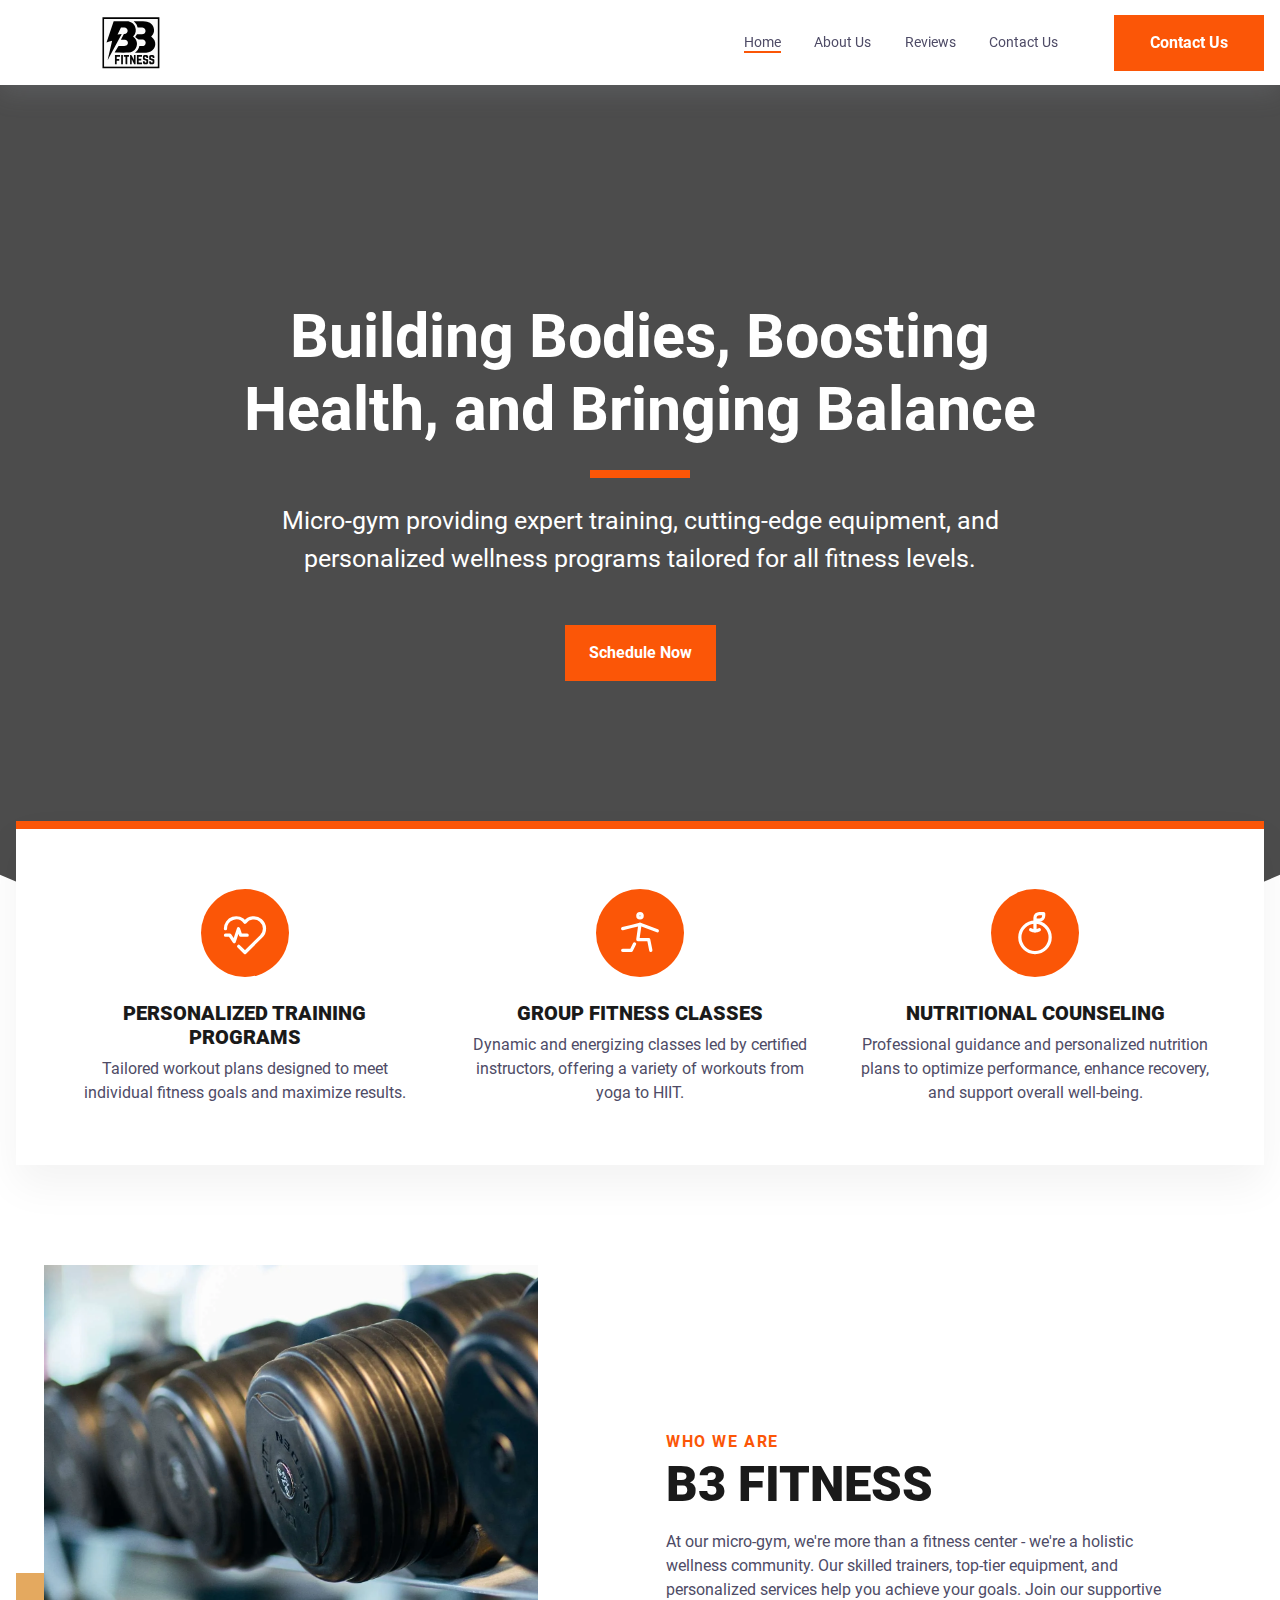
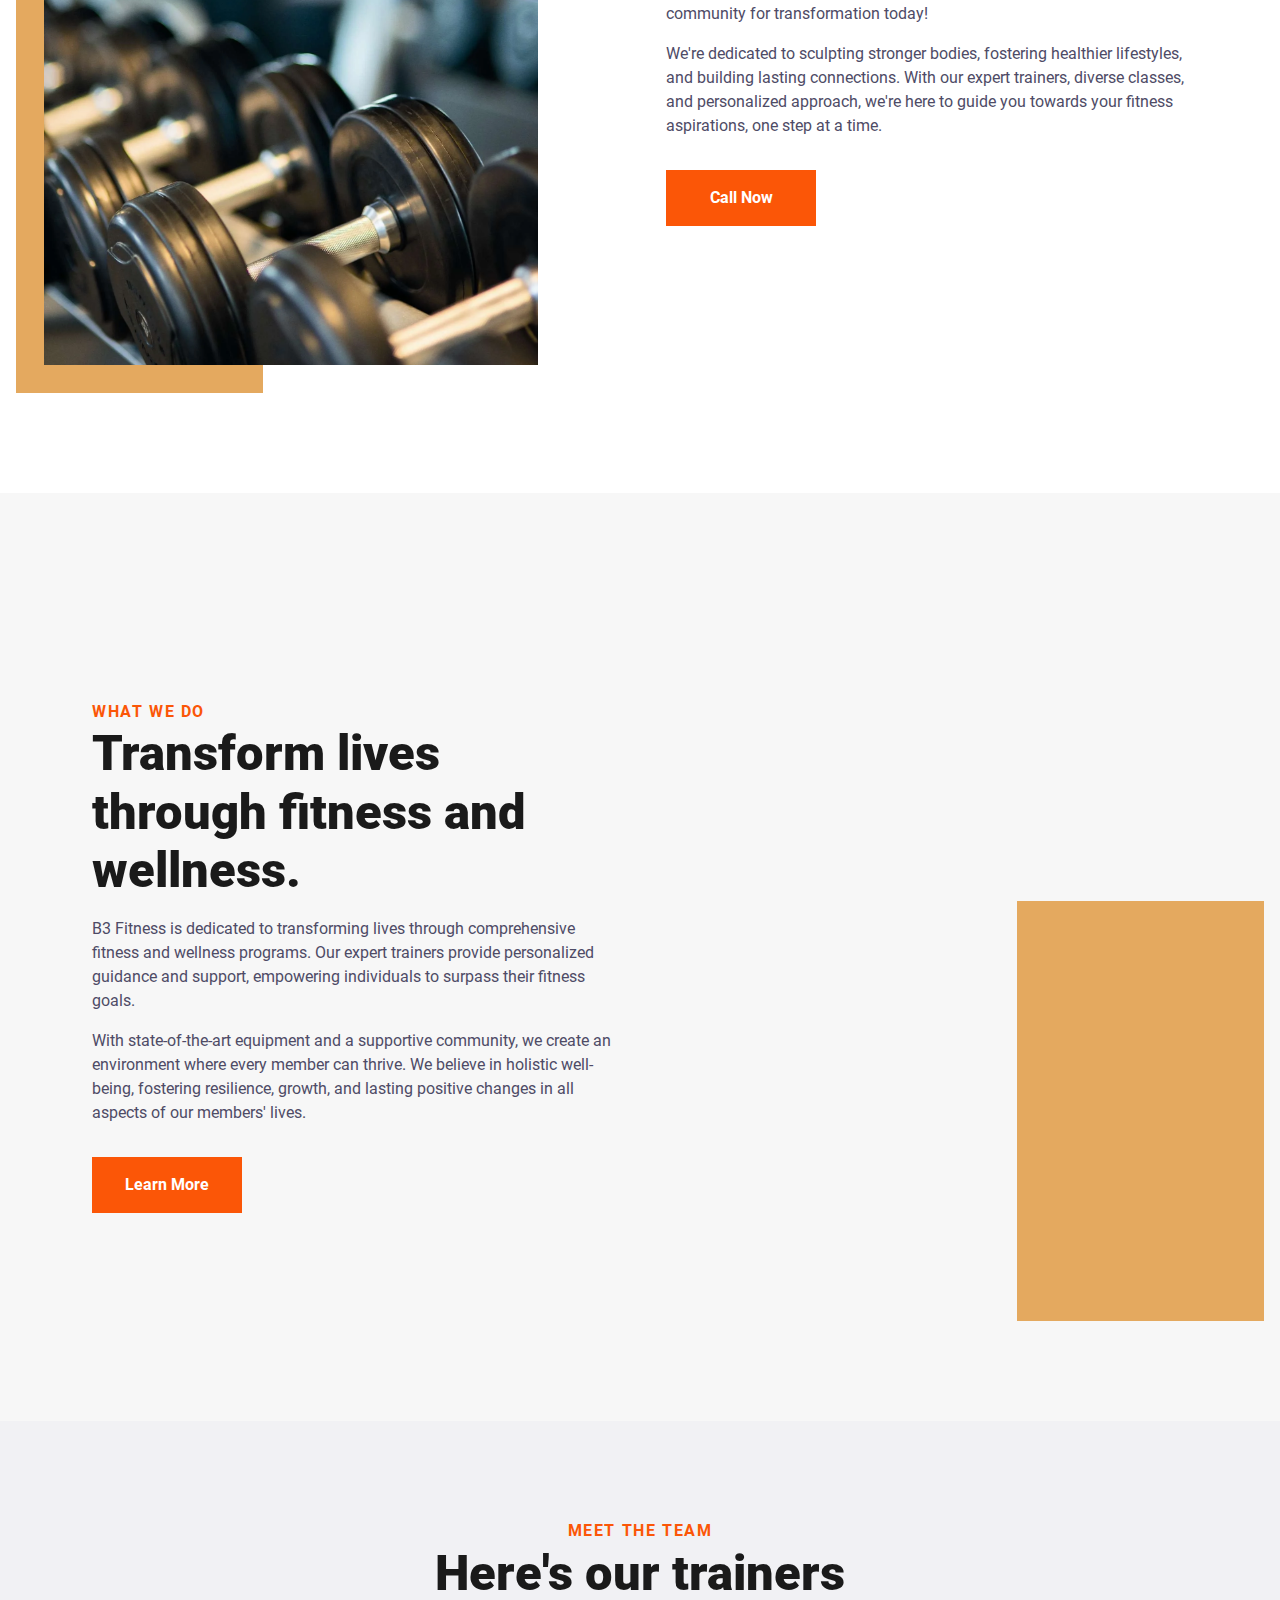
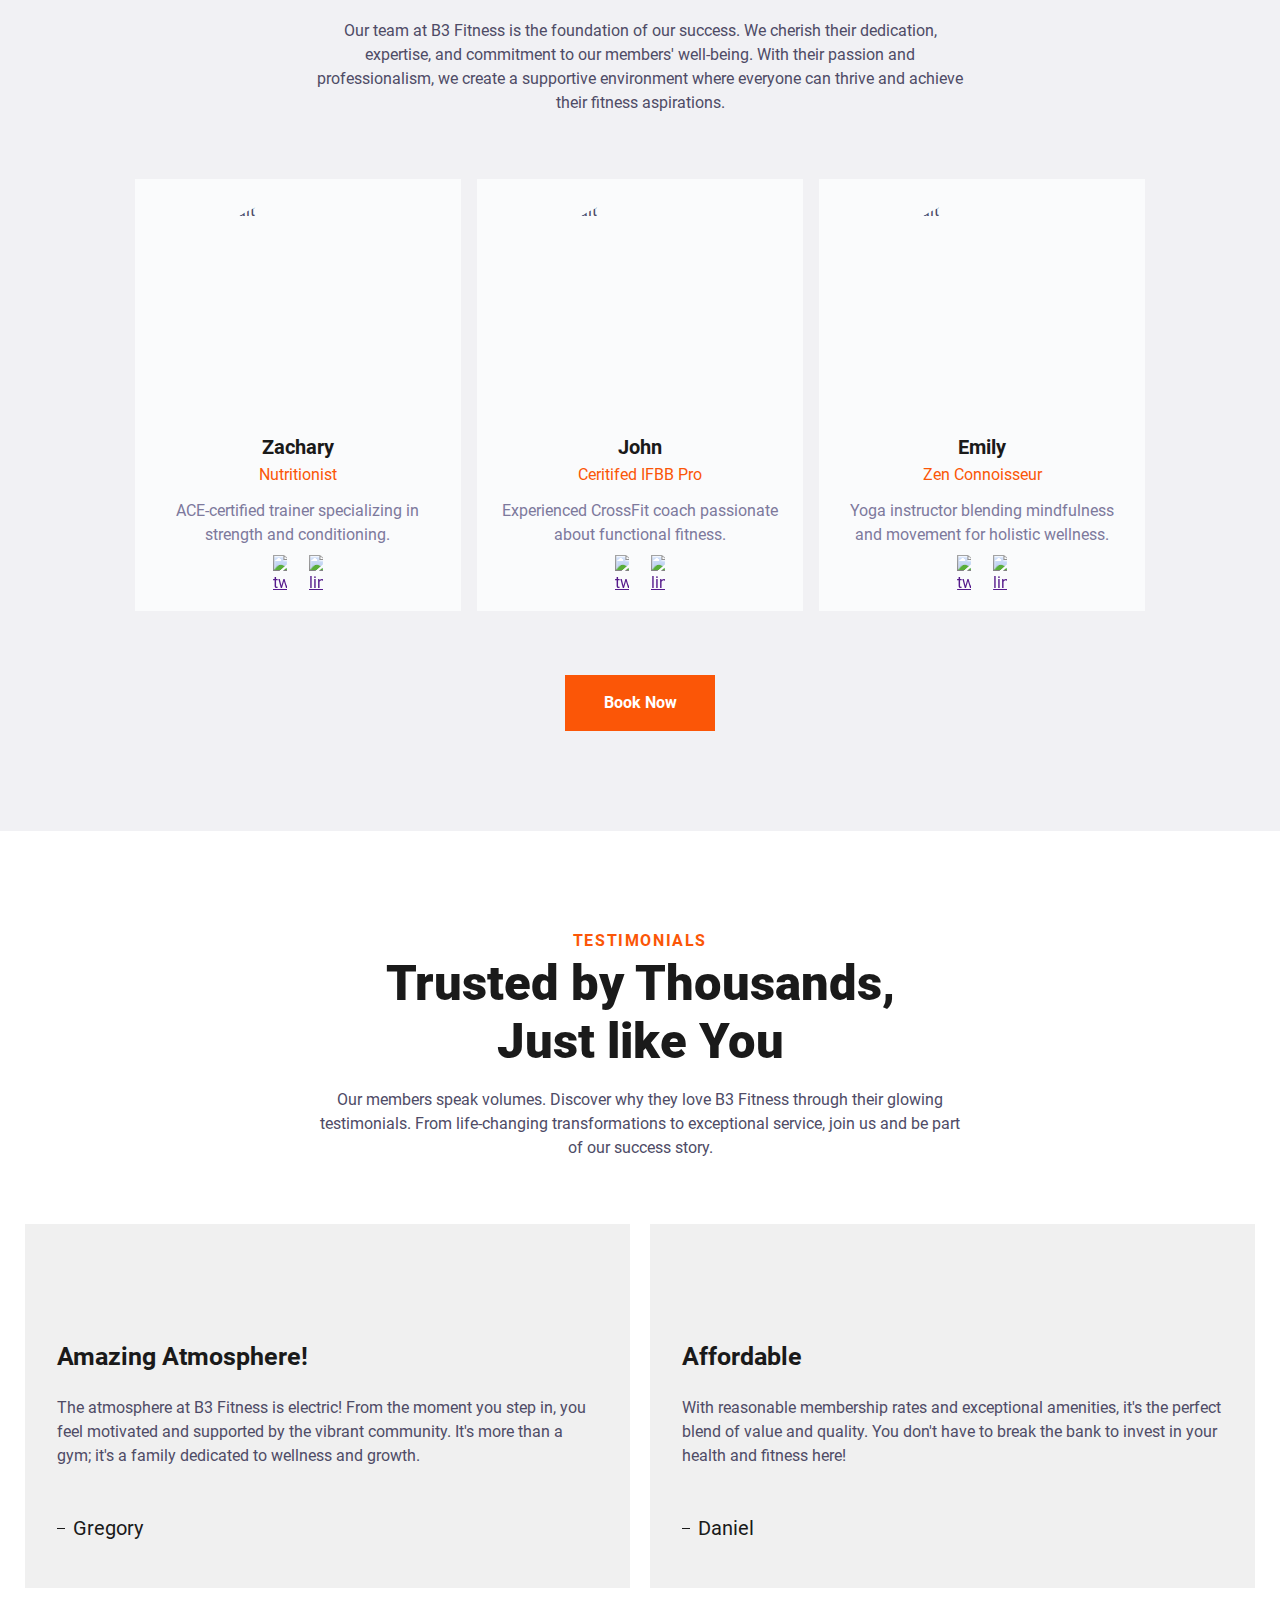
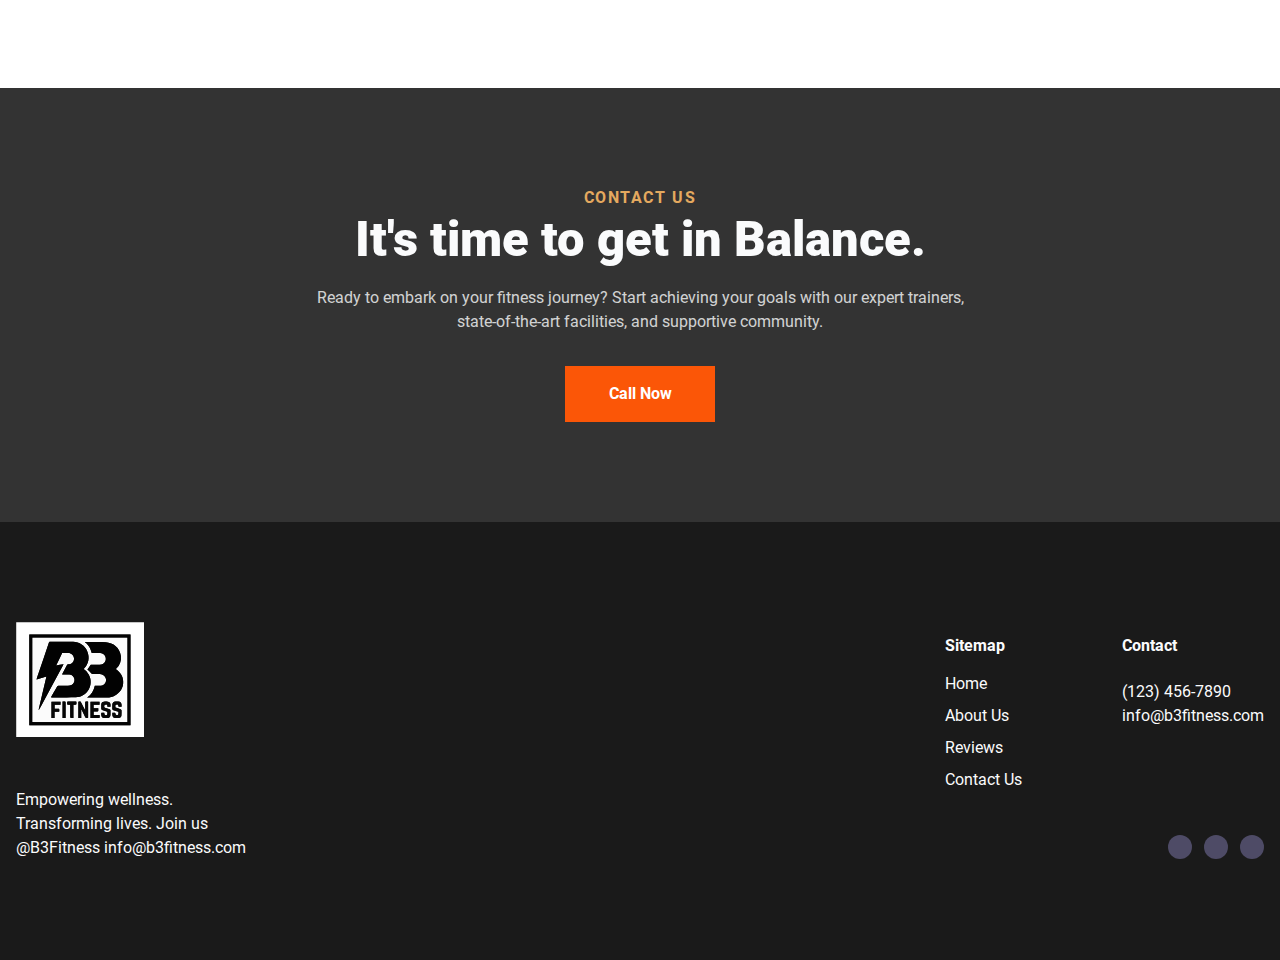
==== commit ba9c8277: "Update index.html" ====
--- a/index.html
+++ b/index.html
@@ -16,25 +16,24 @@
     <meta property="og:description" content="Meta description for the page"/>
     <meta property="og:type" content="website" />
     <meta property="og:url" content="Official link for that page (https://www.site.com)"/>
-    <meta property="og:image" content="/assets/images/social.jpg"/>
-    <meta property="og:image:secure_url" content="/assets/images/social.jpg"/>
+    <meta property="og:image" content="assets/images/social.webp"/>
+    <meta property="og:image:secure_url" content="/assets/images/social.webp"/>
 
     <!--Favicons-->
-    <link rel="apple-touch-icon" sizes="180x180" href="/assets/favicons/apple-touch-icon.png">
-    <link rel="icon" type="image/png" sizes="32x32" href="/assets/favicons/favicon-32x32.png?v1">
-    <link rel="icon" type="image/png" sizes="16x16" href="/assets/favicons/favicon-16x16.png">
-    <link rel="manifest" href="/assets/favicons/site.webmanifest">
+    <link rel="apple-touch-icon" sizes="180x180" href="assets/favicons/apple-touch-icon.png">
+    <link rel="icon" type="image/png" sizes="32x32" href="assets/favicons/favicon-32x32.png?v1">
+    <link rel="icon" type="image/png" sizes="16x16" href="assets/favicons/favicon-16x16.png">
+    <link rel="manifest" href="assets/favicons/site.webmanifest">
     <meta name="msapplication-TileColor" content="#da532c">
     <meta name="theme-color" content="#ffffff">
 
     <!-- Preload -->
     <link rel="preload" as="image" href="assets/images/logo-light.png">
-    <link rel="preload" as="font" type="font/woff2" href="/assets/fonts/roboto-v29-latin-regular.woff2" crossorigin>
-    <link rel="preload" as="font" type="font/woff2" href="/assets/fonts/roboto-v29-latin-700.woff2" crossorigin>
+    <link rel="preload" as="font" type="font/woff2" href="assets/fonts/roboto-v29-latin-regular.woff2" crossorigin>
+    <link rel="preload" as="font" type="font/woff2" href="assets/fonts/roboto-v29-latin-700.woff2" crossorigin>
 
     <link rel="stylesheet" href="css/core-styles.css">
     <link rel="stylesheet" href="css/index.css">
-    <link rel="stylesheet" href="css/dark.css">
 
     <title>Service Keyword Phrase | Company Name | City, State</title>
 </head>
@@ -49,7 +48,7 @@
     <header id="cs-navigation">
         <div class="cs-container">
             <!--Nav Logo-->
-            <a href="/index.html" class="cs-logo" aria-label="back to home">
+            <a href="index.html" class="cs-logo" aria-label="back to home">
                 <img src="assets/svgs/logo2.svg" alt="logo" width="210" height="29" aria-hidden="true" decoding="async">
             </a>
             <!--Navigation List-->
@@ -66,29 +65,29 @@
                 <div class="cs-ul-wrapper">
                     <ul id="cs-expanded" class="cs-ul" aria-expanded="false">
                         <li class="cs-li">
-                            <a href="/index.html" class="cs-li-link cs-active">
+                            <a href="index.html" class="cs-li-link cs-active">
                                 Home
                             </a>
                         </li>
                         <li class="cs-li">
-                            <a href="/about.html" class="cs-li-link">
+                            <a href="about.html" class="cs-li-link">
                                 About Us
                             </a>
                         </li>
                         <li class="cs-li">
-                            <a href="/reviews.html" class="cs-li-link">
+                            <a href="reviews.html" class="cs-li-link">
                                 Reviews
                             </a>
                         </li>
                         <li class="cs-li">
-                            <a href="/contact.html" class="cs-li-link">
+                            <a href="contact.html" class="cs-li-link">
                                 Contact Us
                             </a>
                         </li>
                     </ul>
                 </div>
             </nav>
-            <a href="/contact.html" class="cs-button-solid cs-nav-button">Contact Us</a>
+            <a href="contact.html" class="cs-button-solid cs-nav-button">Contact Us</a>
             <!--Dark Mode toggle, uncomment button code if you want to enable a dark mode toggle-->
         </div>
     </header>
@@ -109,7 +108,7 @@
 
             <!-- Background Image -->
             <picture class="cs-background">
-                <source media="(max-width: 600px)" srcset="/assets/images/pexels-leon-ardho-1552242-m.jpg">
+                <source media="(max-width: 600px)" srcset="assets/images/pexels-leon-ardho-1552242-m.webp">
                 <source media="(min-width: 601px)" srcset="https://images.pexels.com/photos/1552242/pexels-photo-1552242.jpeg">
                 <img decoding="async" src="https://images.pexels.com/photos/1552242/pexels-photo-1552242.jpeg" alt="gym-photo" width="2250" height="1500" aria-hidden="true">
             </picture>
@@ -123,7 +122,7 @@
             <ul class="cs-card-group">
                 <li class="cs-item">
                     <picture class="cs-icon">
-                        <img loading="lazy" decoding="async" src="/assets/svgs/heartbeat.svg" alt="appliance" width="52" height="52" aria-hidden="true">
+                        <img loading="lazy" decoding="async" src="assets/svgs/heartbeat.svg" alt="appliance" width="52" height="52" aria-hidden="true">
                     </picture>
                     <h2 class="cs-title">Personalized Training Programs</h2>
                     <p class="cs-text">
@@ -132,7 +131,7 @@
                 </li>
                 <li class="cs-item">
                     <picture class="cs-icon">
-                        <img loading="lazy" decoding="async" src="/assets/svgs/yoga.svg" alt="appliance" width="52" height="52" aria-hidden="true">
+                        <img loading="lazy" decoding="async" src="assets/svgs/yoga.svg" alt="appliance" width="52" height="52" aria-hidden="true">
                     </picture>
                     <h2 class="cs-title">Group Fitness Classes</h2>
                     <p class="cs-text">
@@ -141,7 +140,7 @@
                 </li>
                 <li class="cs-item">
                     <picture class="cs-icon">
-                        <img loading="lazy" decoding="async" src="/assets/svgs/apple.svg" alt="appliance" width="52" height="52" aria-hidden="true">
+                        <img loading="lazy" decoding="async" src="assets/svgs/apple.svg" alt="appliance" width="52" height="52" aria-hidden="true">
                     </picture>
                     <h2 class="cs-title">Nutritional Counseling</h2>
                     <p class="cs-text">
@@ -159,10 +158,10 @@
             <div class="cs-container">
                 <picture class="cs-picture">
                     <!--Mobile Image-->
-                    <source media="(max-width: 600px)" srcset="https://csimg.nyc3.cdn.digitaloceanspaces.com/SideBySide/room.jpg">
+                    <source media="(max-width: 600px)" srcset="assets/images/pexels-pixabay-260352.webp">
                     <!--Tablet and above Image-->
-                    <source media="(min-width: 601px)" srcset="/assets/images/pexels-pixabay-260352.jpg">
-                    <img loading="lazy" decoding="async" src="https://csimg.nyc3.cdn.digitaloceanspaces.com/SideBySide/room.jpg" alt="room" width="494" height="700">
+                    <source media="(min-width: 601px)" srcset="assets/images/pexels-pixabay-260352.webp">
+                    <img loading="lazy" decoding="async" src="assets/images/pexels-pixabay-260352.webp" alt="room" width="494" height="700">
                 </picture>
                 <div class="cs-content">
                     <span class="cs-topper">Who We Are</span>
@@ -186,10 +185,10 @@
             <div class="cs-container">
                 <picture class="cs-picture">
                     <!--Mobile Image-->
-                    <source media="(max-width: 600px)" srcset="https://csimg.nyc3.cdn.digitaloceanspaces.com/SideBySide/room.jpg">
+                    <source media="(max-width: 600px)" srcset="assets/images/pexels-pixabay-416809-m.jpg">
                     <!--Tablet and above Image-->
-                    <source media="(min-width: 601px)" srcset="/assets/images/pexels-pixabay-416809.jpg">
-                    <img loading="lazy" decoding="async" src="https://csimg.nyc3.cdn.digitaloceanspaces.com/SideBySide/room.jpg" alt="room" width="494" height="700">
+                    <source media="(min-width: 601px)" srcset="assets/images/pexels-pixabay-416809.webp">
+                    <img loading="lazy" decoding="async" src="assets/images/pexels-pixabay-416809.webp" alt="room" width="494" height="700">
                 </picture>
                 <div class="cs-content">
                     <span class="cs-topper">What We Do</span>
@@ -266,7 +265,7 @@
                 <ul class="cs-card-group">
                     <li class="cs-item">
                         <picture class="cs-picture">
-                            <img aria-hidden="true" loading="lazy" decoding="async" src="https://media.istockphoto.com/id/1147544807/vector/thumbnail-image-vector-graphic.jpg?s=612x612&w=0&k=20&c=rnCKVbdxqkjlcs3xH87-9gocETqpspHFXu5dIGB4wuM=" alt="portrait" width="275" height="132">
+                            <img aria-hidden="true" loading="lazy" decoding="async" src="https://media.istockphoto.com/id/1147544807/vector/thumbnail-image-vector-graphic.webp?s=612x612&w=0&k=20&c=rnCKVbdxqkjlcs3xH87-9gocETqpspHFXu5dIGB4wuM=" alt="portrait" width="275" height="132">
                         </picture>
                         <span class="cs-name">Zachary</span>
                         <span class="cs-job-title">Nutritionist</span>
@@ -285,7 +284,7 @@
                     </li>
                     <li class="cs-item">
                         <picture class="cs-picture">
-                            <img aria-hidden="true" loading="lazy" decoding="async" src="https://media.istockphoto.com/id/1147544807/vector/thumbnail-image-vector-graphic.jpg?s=612x612&w=0&k=20&c=rnCKVbdxqkjlcs3xH87-9gocETqpspHFXu5dIGB4wuM=" alt="portrait" width="275" height="132">
+                            <img aria-hidden="true" loading="lazy" decoding="async" src="https://media.istockphoto.com/id/1147544807/vector/thumbnail-image-vector-graphic.webp?s=612x612&w=0&k=20&c=rnCKVbdxqkjlcs3xH87-9gocETqpspHFXu5dIGB4wuM=" alt="portrait" width="275" height="132">
                         </picture>
                         <span class="cs-name">John</span>
                         <span class="cs-job-title">Ceritifed IFBB Pro</span>
@@ -304,7 +303,7 @@
                     </li>
                     <li class="cs-item">
                         <picture class="cs-picture">
-                            <img aria-hidden="true" loading="lazy" decoding="async" src="https://media.istockphoto.com/id/1147544807/vector/thumbnail-image-vector-graphic.jpg?s=612x612&w=0&k=20&c=rnCKVbdxqkjlcs3xH87-9gocETqpspHFXu5dIGB4wuM=" alt="portrait" width="275" height="132">
+                            <img aria-hidden="true" loading="lazy" decoding="async" src="https://media.istockphoto.com/id/1147544807/vector/thumbnail-image-vector-graphic.webp?s=612x612&w=0&k=20&c=rnCKVbdxqkjlcs3xH87-9gocETqpspHFXu5dIGB4wuM=" alt="portrait" width="275" height="132">
                         </picture>
                         <span class="cs-name">Emily</span>
                         <span class="cs-job-title">Zen Connoisseur</span>
@@ -378,9 +377,9 @@
             </div>
             <!-- Background Image-->
             <picture class="cs-picture">
-                <source media="(max-width: 600px)" srcset="/assets/images/pexels-andrea-piacquadio-903171-m.jpg">
-                <source media="(min-width: 601px)" srcset="/assets/images/pexels-andrea-piacquadio-903171.jpg">
-                <img loading="eager" decoding="async" src="/assets/images/pexels-andrea-piacquadio-903171.jpg" alt="cabinets" width="1920" height="1280" aria-hidden="true">
+                <source media="(max-width: 600px)" srcset="assets/images/pexels-andrea-piacquadio-903171-m.jpg">
+                <source media="(min-width: 601px)" srcset="assets/images/pexels-andrea-piacquadio-903171.webp">
+                <img loading="eager" decoding="async" src="assets/images/pexels-andrea-piacquadio-903171.webp" alt="cabinets" width="1920" height="1280" aria-hidden="true">
             </picture>
         </section>                                          
     </main>
@@ -449,8 +448,8 @@
     </footer>
                                 
 
-    <script defer src="/assets/js/nav.js"></script>
-    <script defer src="/assets/js/reviews.js"></script>
+    <script defer src="assets/js/nav.js"></script>
+    <script defer src="assets/js/reviews.js"></script>
 
     <!--Gallery JS-->
     <script>
@@ -497,4 +496,4 @@
                                 
     </script>
 </body>
-</html>+</html>
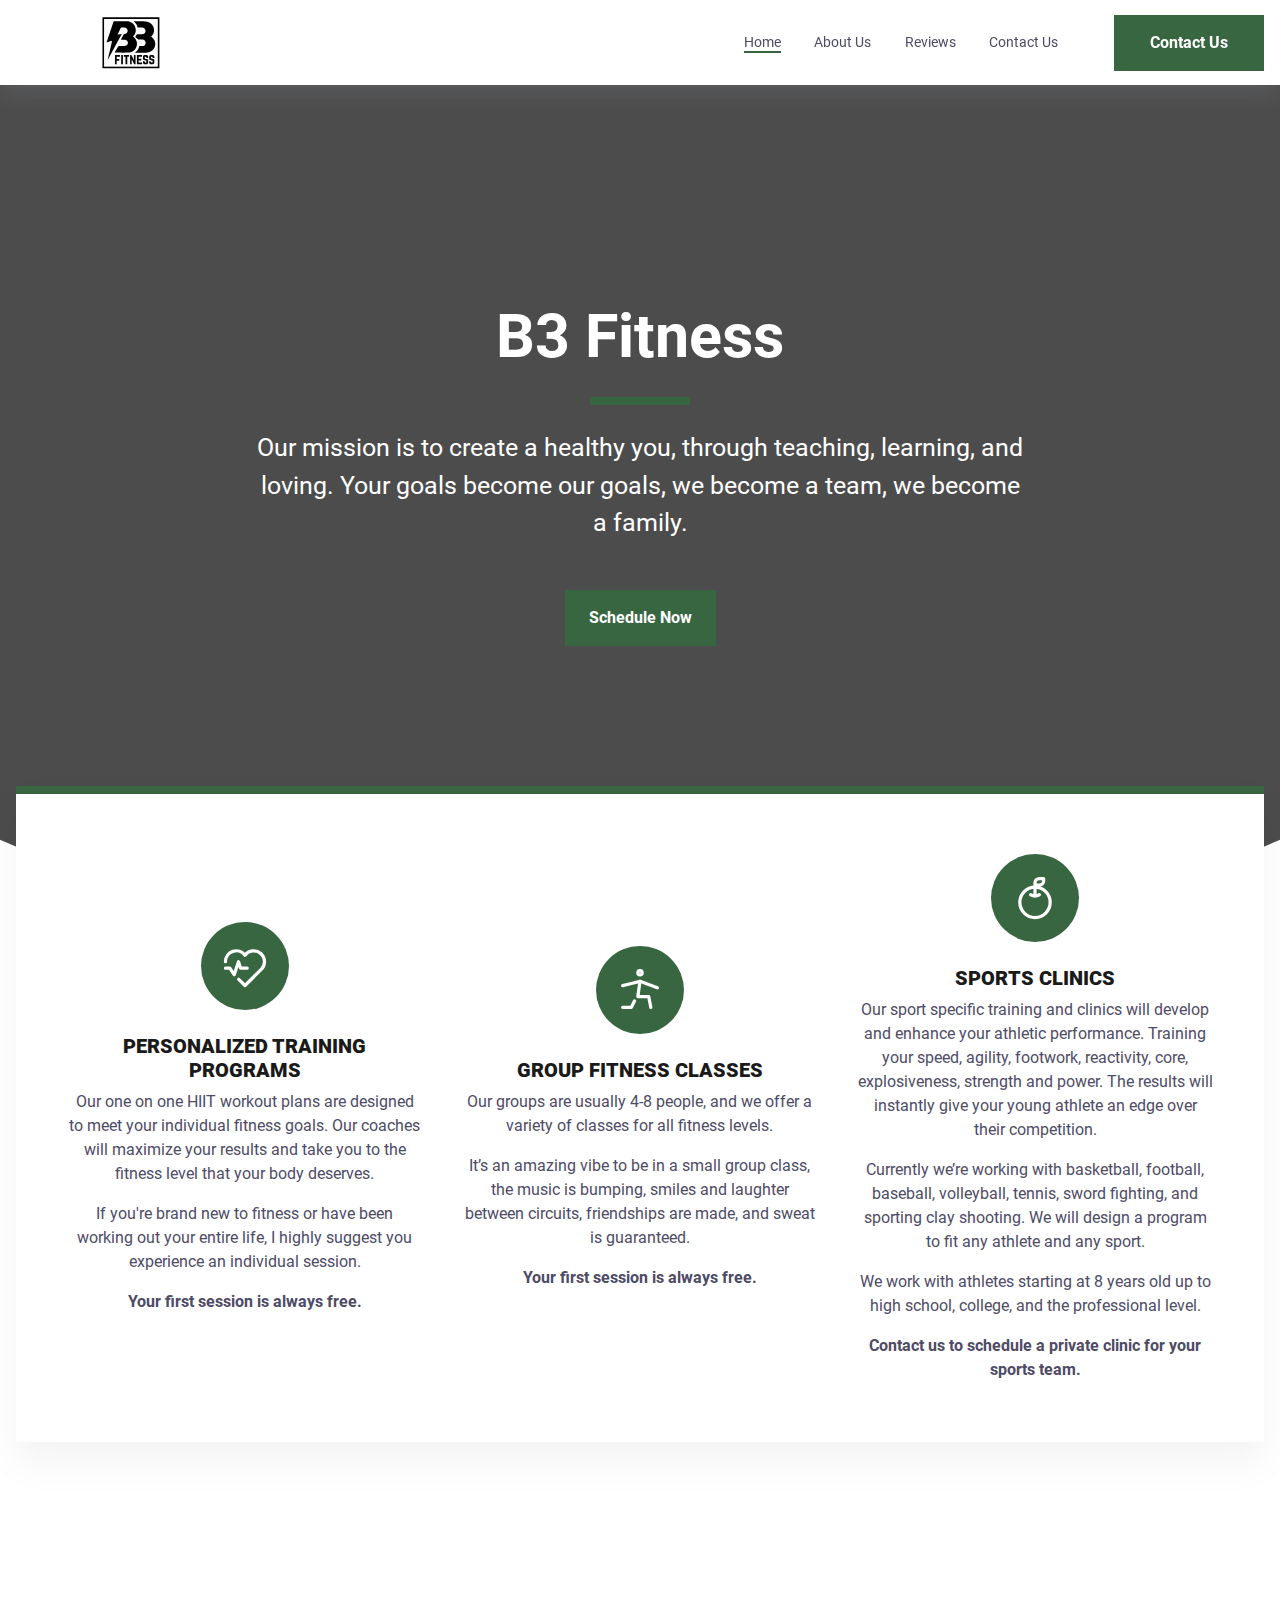
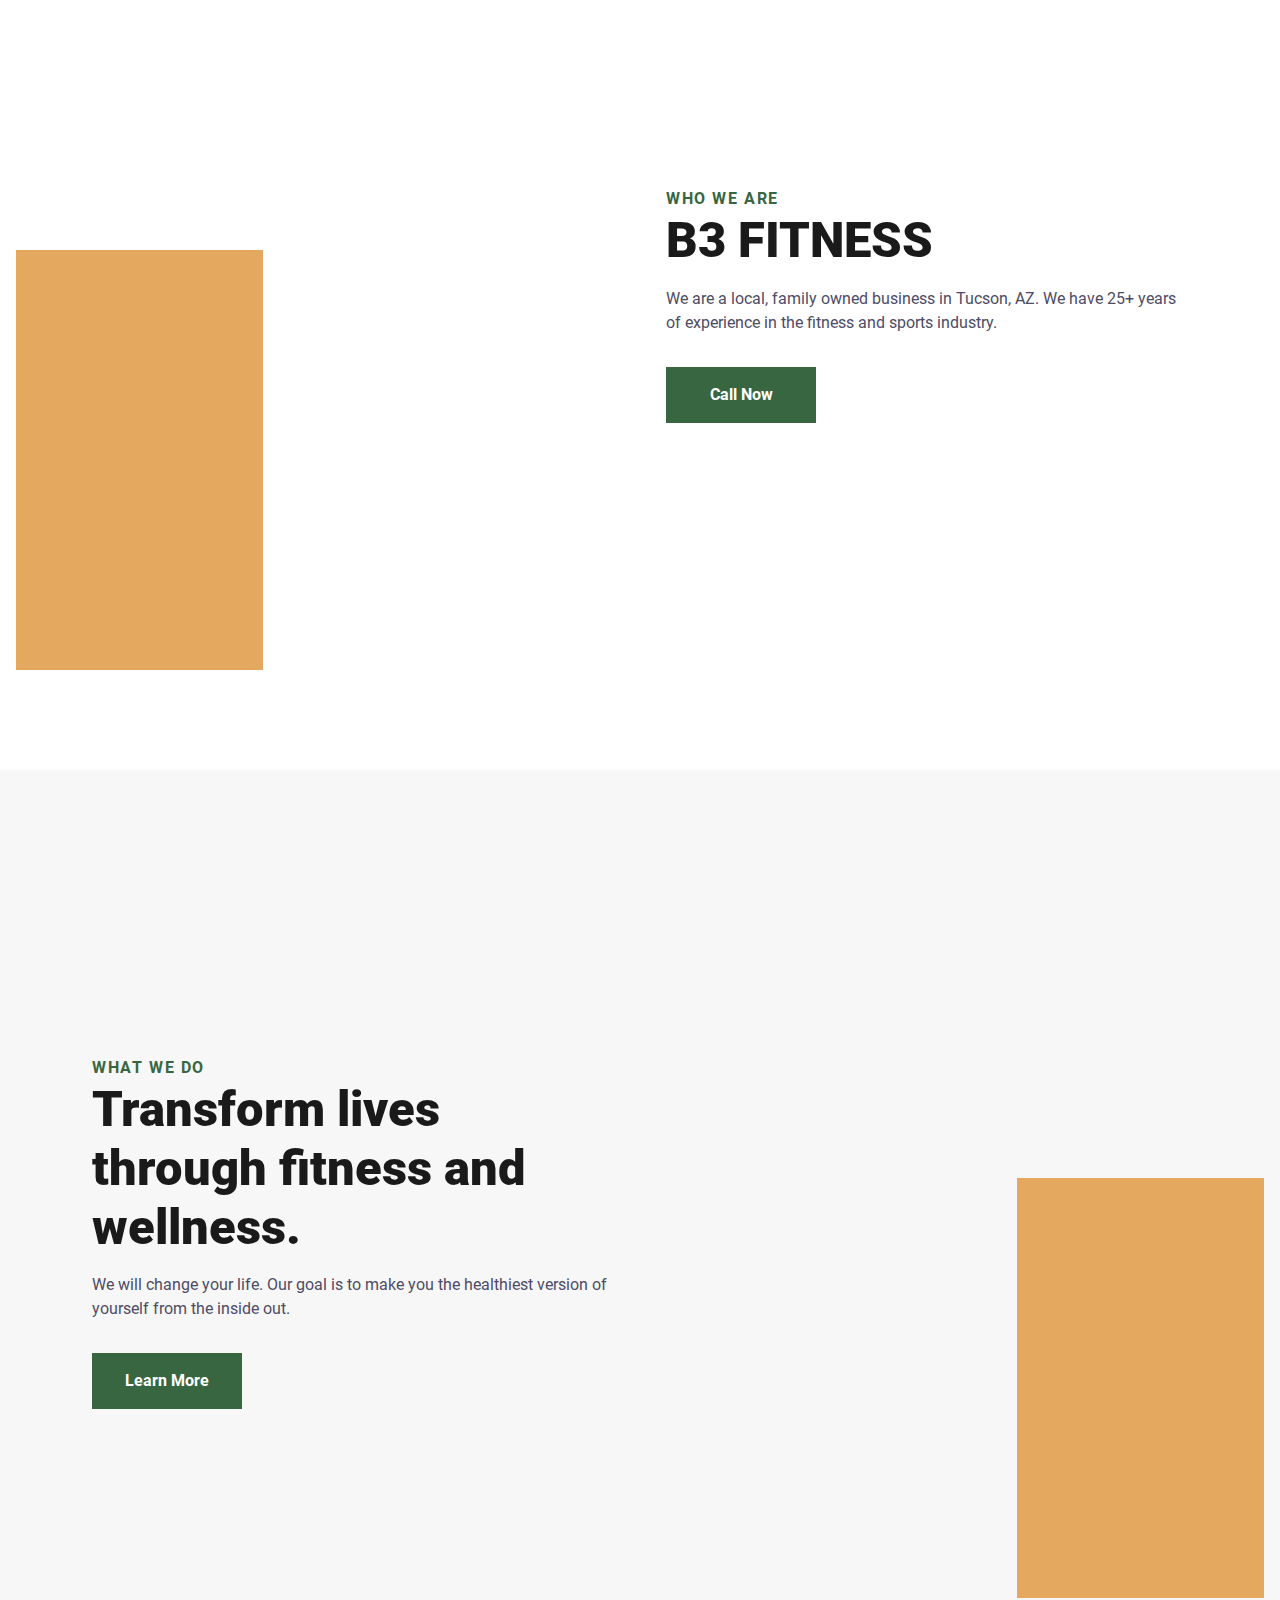
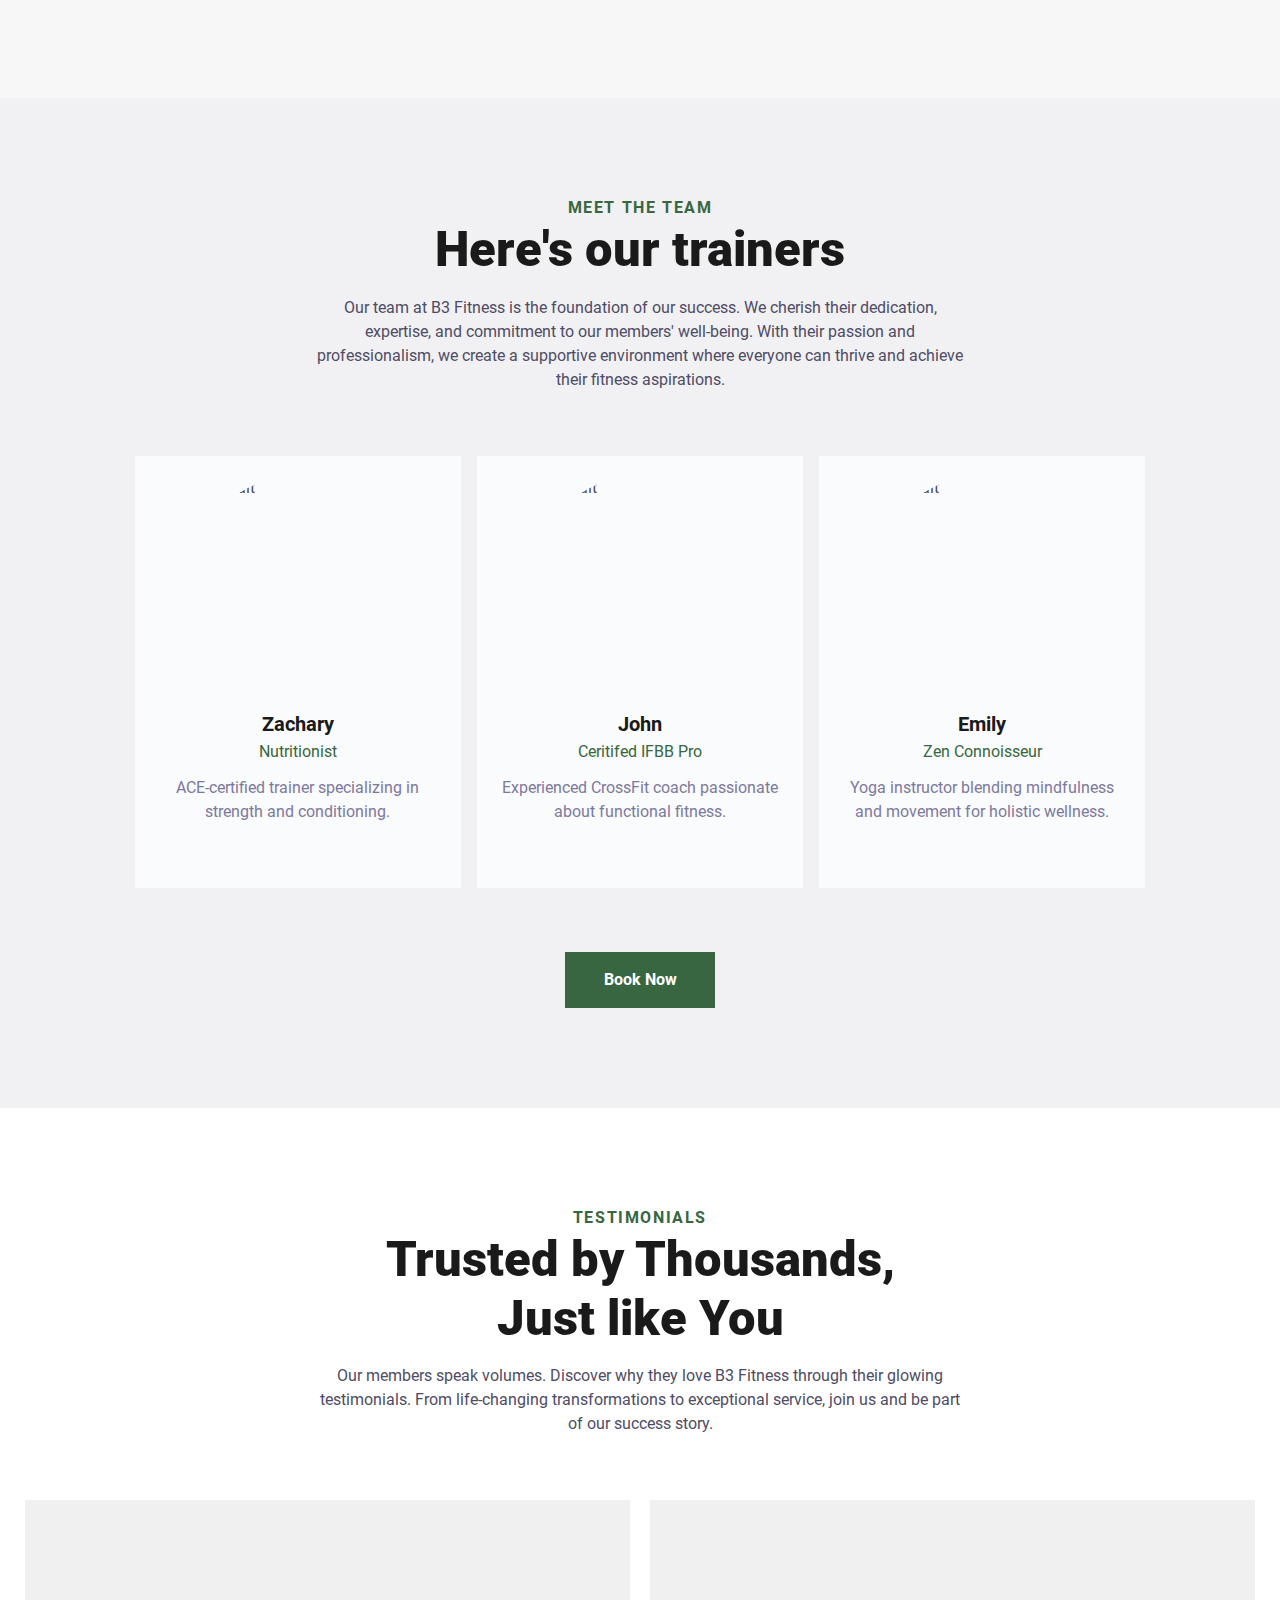
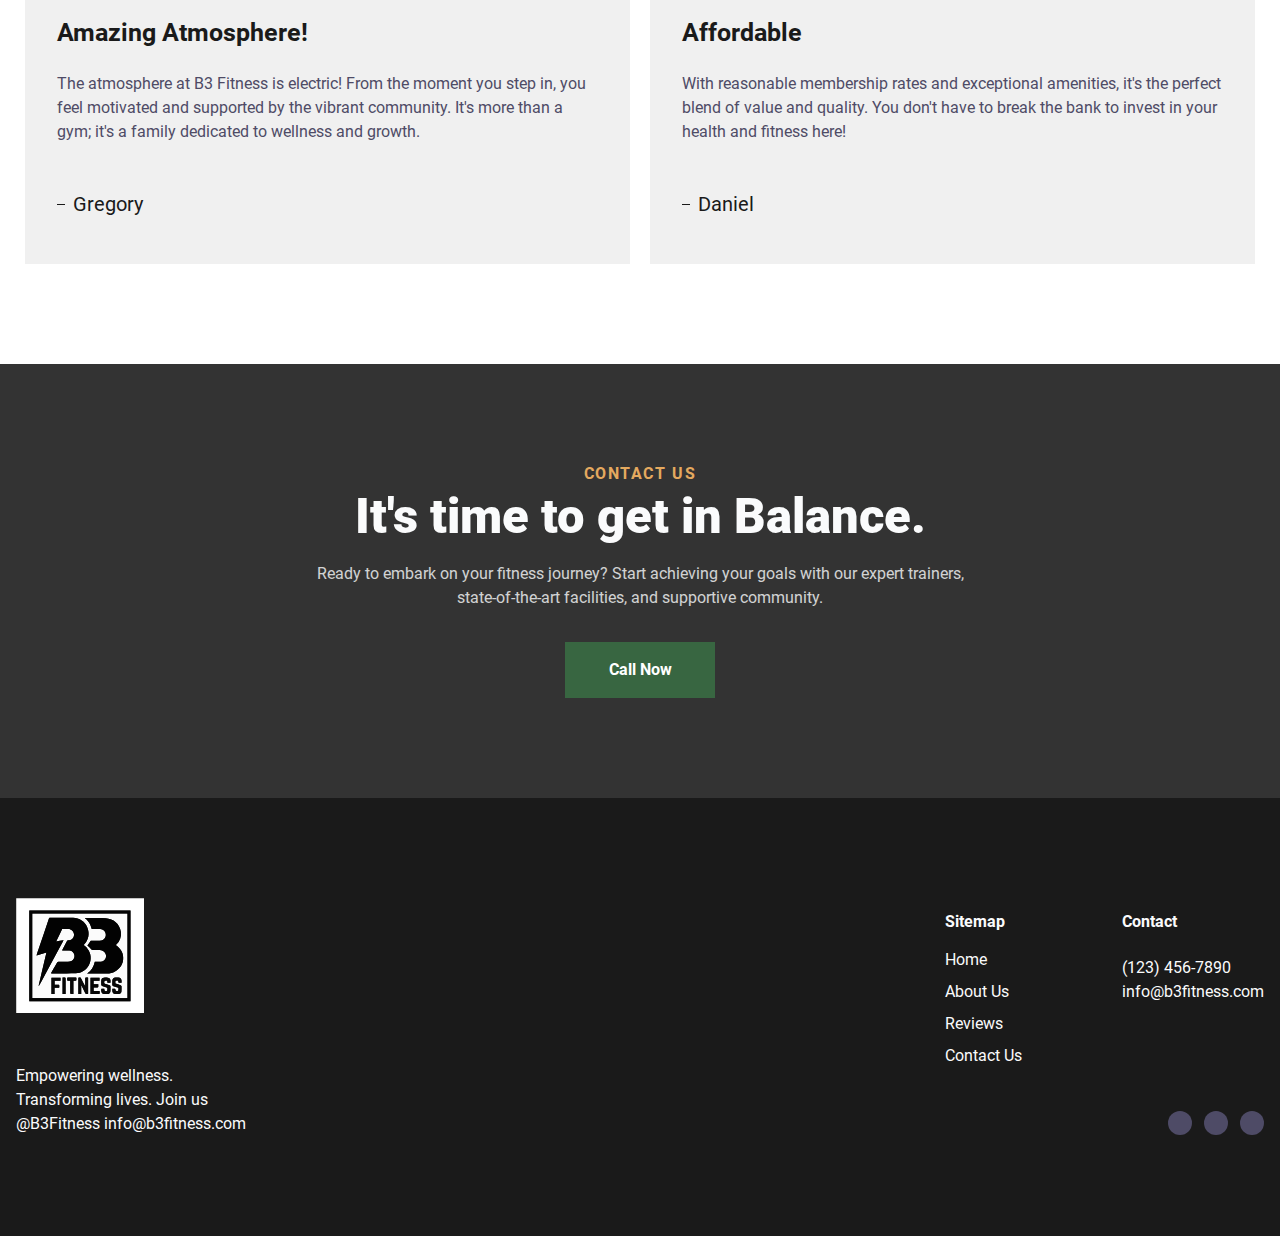
==== commit 8e9bc5f6: "Beginning to update stuff" ====
--- a/index.html
+++ b/index.html
@@ -12,8 +12,8 @@
     <meta name="keywords" content="">
 
     <!--Social Media Display-->
-    <meta property="og:title" content="Title that shows up on google searches"/>
-    <meta property="og:description" content="Meta description for the page"/>
+    <meta property="og:title" content="B3 Fitness"/>
+    <meta property="og:description" content="B3 Fitness: Your Path to Wellness & Strength. Achieve your fitness goals with expert guidance, personalized training, and supportive community. Join us for a transformative journey to a healthier, stronger you."/>
     <meta property="og:type" content="website" />
     <meta property="og:url" content="Official link for that page (https://www.site.com)"/>
     <meta property="og:image" content="assets/images/social.webp"/>
@@ -35,7 +35,7 @@
     <link rel="stylesheet" href="css/core-styles.css">
     <link rel="stylesheet" href="css/index.css">
 
-    <title>Service Keyword Phrase | Company Name | City, State</title>
+    <title>Micro Gym | B3 Fitness | Gilbert, Arizona</title>
 </head>
 <body>
     <!--Screen reader skip main nav-->
@@ -99,9 +99,11 @@
 
         <section id="hero-81">
             <div class="cs-container">
-                <h1 class="cs-title">Building Bodies, Boosting Health, and Bringing Balance</h1>
+                <h1 class="cs-title">B3 Fitness
+                </h1>
                 <p class="cs-text">
-                    Micro-gym providing expert training, cutting-edge equipment, and personalized wellness programs tailored for all fitness levels. 
+                    Our mission is to create a healthy you, through teaching, learning, and loving. Your goals become our goals, we become a team, we become a family. 
+ 
                 </p>
                 <a href="" class="cs-button-solid">Schedule Now</a>
             </div>
@@ -126,7 +128,11 @@
                     </picture>
                     <h2 class="cs-title">Personalized Training Programs</h2>
                     <p class="cs-text">
-                        Tailored workout plans designed to meet individual fitness goals and maximize results.
+                        Our one on one HIIT workout plans are designed to meet your individual fitness goals. Our coaches will maximize your results and take you to the fitness level that your body deserves. 
+                    </p>
+                    <p style="padding-top: 1rem;" class="cs-text">If you're brand new to fitness or have been working out your entire life, I highly suggest you experience an individual session. 
+                    </p>
+                    <p style="padding-top: 1rem; font-weight: 700;" class="cs-text">Your first session is always free. 
                     </p>
                 </li>
                 <li class="cs-item">
@@ -135,16 +141,30 @@
                     </picture>
                     <h2 class="cs-title">Group Fitness Classes</h2>
                     <p class="cs-text">
-                        Dynamic and energizing classes led by certified instructors, offering a variety of workouts from yoga to HIIT. 
+                        Our groups are usually 4-8 people, and we offer a variety of classes for all fitness levels. 
+                    </p>
+                    <p style="padding-top: 1rem;" class="cs-text">It’s an amazing vibe to be in a small group class, the music is bumping, smiles and laughter between circuits, friendships are made, and sweat is guaranteed.
+
+                    </p>
+                    <p style="padding-top: 1rem; font-weight: 700;" class="cs-text">Your first session is always free. 
                     </p>
                 </li>
                 <li class="cs-item">
                     <picture class="cs-icon">
                         <img loading="lazy" decoding="async" src="assets/svgs/apple.svg" alt="appliance" width="52" height="52" aria-hidden="true">
                     </picture>
-                    <h2 class="cs-title">Nutritional Counseling</h2>
-                    <p class="cs-text">
-                        Professional guidance and personalized nutrition plans to optimize performance, enhance recovery, and support overall well-being. 
+                    <h2 class="cs-title">Sports Clinics</h2>
+                    <p class="cs-text">
+                        Our sport specific training and clinics will develop and enhance your athletic performance. Training your speed, agility, footwork, reactivity, core, explosiveness, strength and power. The results will instantly give your young athlete an edge over their competition. 
+                    </p>
+                    <p style="padding-top: 1rem;" class="cs-text">
+                        Currently we’re working with basketball, football, baseball, volleyball, tennis, sword fighting, and sporting clay shooting. We will design a program to fit any athlete and any sport. 
+                    </p>
+                    <p style="padding-top: 1rem;" class="cs-text">
+                        We work with athletes starting at 8 years old up to high school, college, and the professional level. 
+                    </p>
+                    <p style="padding-top: 1rem; font-weight: 700;" class="cs-text">Contact us to schedule a private clinic for your sports team. 
+ 
                     </p>
                 </li>
             </ul>
@@ -167,11 +187,11 @@
                     <span class="cs-topper">Who We Are</span>
                     <h2 class="cs-title">B3 FITNESS</h2>
                     <p class="cs-text">
-                        At our micro-gym, we're more than a fitness center - we're a holistic wellness community. Our skilled trainers, top-tier equipment, and personalized services help you achieve your goals. Join our supportive community for transformation today!
-                    </p>
-                    <p class="cs-text">
+                        We are a local, family owned business in Tucson, AZ. We have 25+ years of experience in the fitness and sports industry. 
+                    </p>
+                    <!-- <p class="cs-text">
                         We're dedicated to sculpting stronger bodies, fostering healthier lifestyles, and building lasting connections. With our expert trainers, diverse classes, and personalized approach, we're here to guide you towards your fitness aspirations, one step at a time.
-                    </p>
+                    </p> -->
                     <a href="" class="cs-button-solid">Call Now</a>
                 </div>
             </div>
@@ -194,11 +214,11 @@
                     <span class="cs-topper">What We Do</span>
                     <h2 class="cs-title">Transform lives through fitness and wellness.</h2>
                     <p class="cs-text">
-                        B3 Fitness is dedicated to transforming lives through comprehensive fitness and wellness programs. Our expert trainers provide personalized guidance and support, empowering individuals to surpass their fitness goals.
-                    </p>
-                    <p class="cs-text">
+                        We will change your life. Our goal is to make you the healthiest version of yourself from the inside out. 
+                    </p>
+                    <!-- <p class="cs-text">
                         With state-of-the-art equipment and a supportive community, we create an environment where every member can thrive. We believe in holistic well-being, fostering resilience, growth, and lasting positive changes in all aspects of our members' lives.
-                    </p>
+                    </p> -->
                     <a href="" class="cs-button-solid">Learn More</a>
                 </div>
             </div>
--- a/css/core-styles.css
+++ b/css/core-styles.css
@@ -4,7 +4,7 @@
 /* Mobile */
 @media only screen and (min-width: 0rem) {
   :root {
-    --primary: #fb5607;
+    --primary: #386641;
     --primaryLight: #001F3F;
     --secondary: #E4A95F;
     --secondaryLight: #FFBA43;
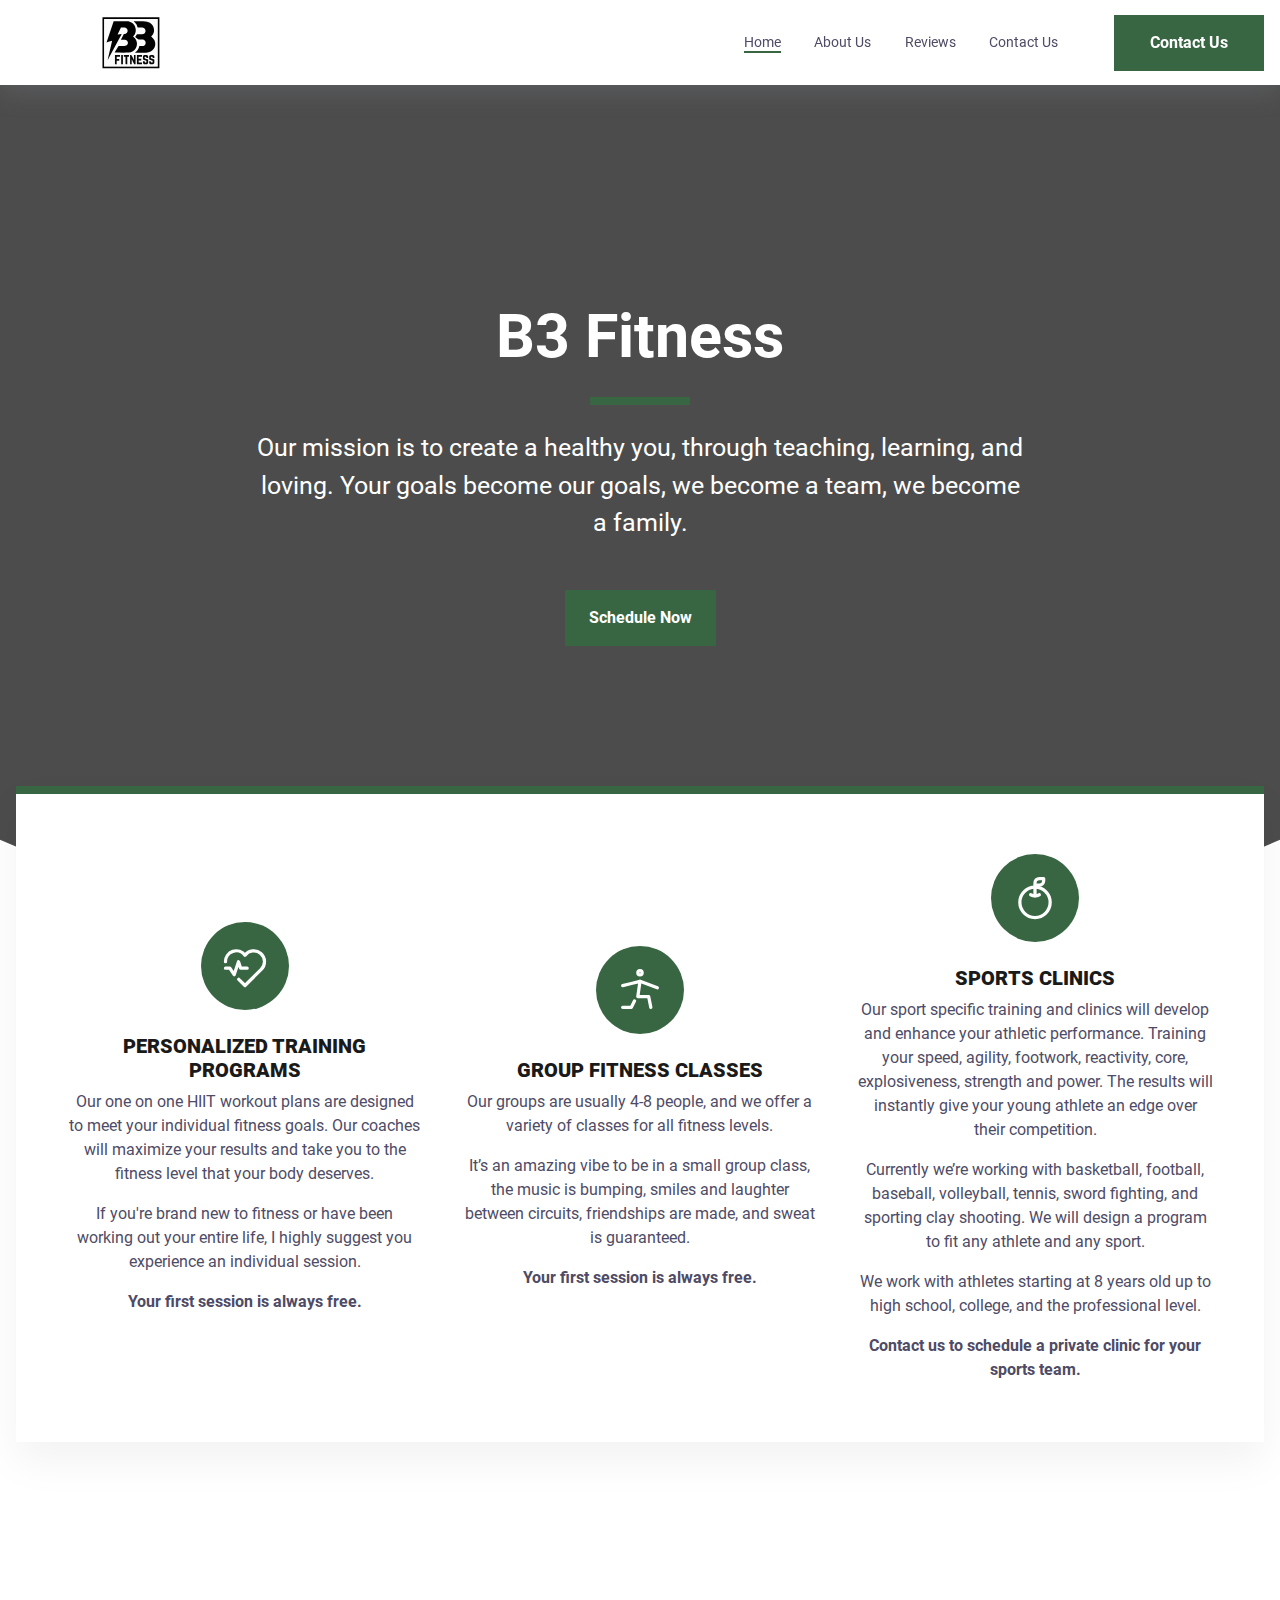
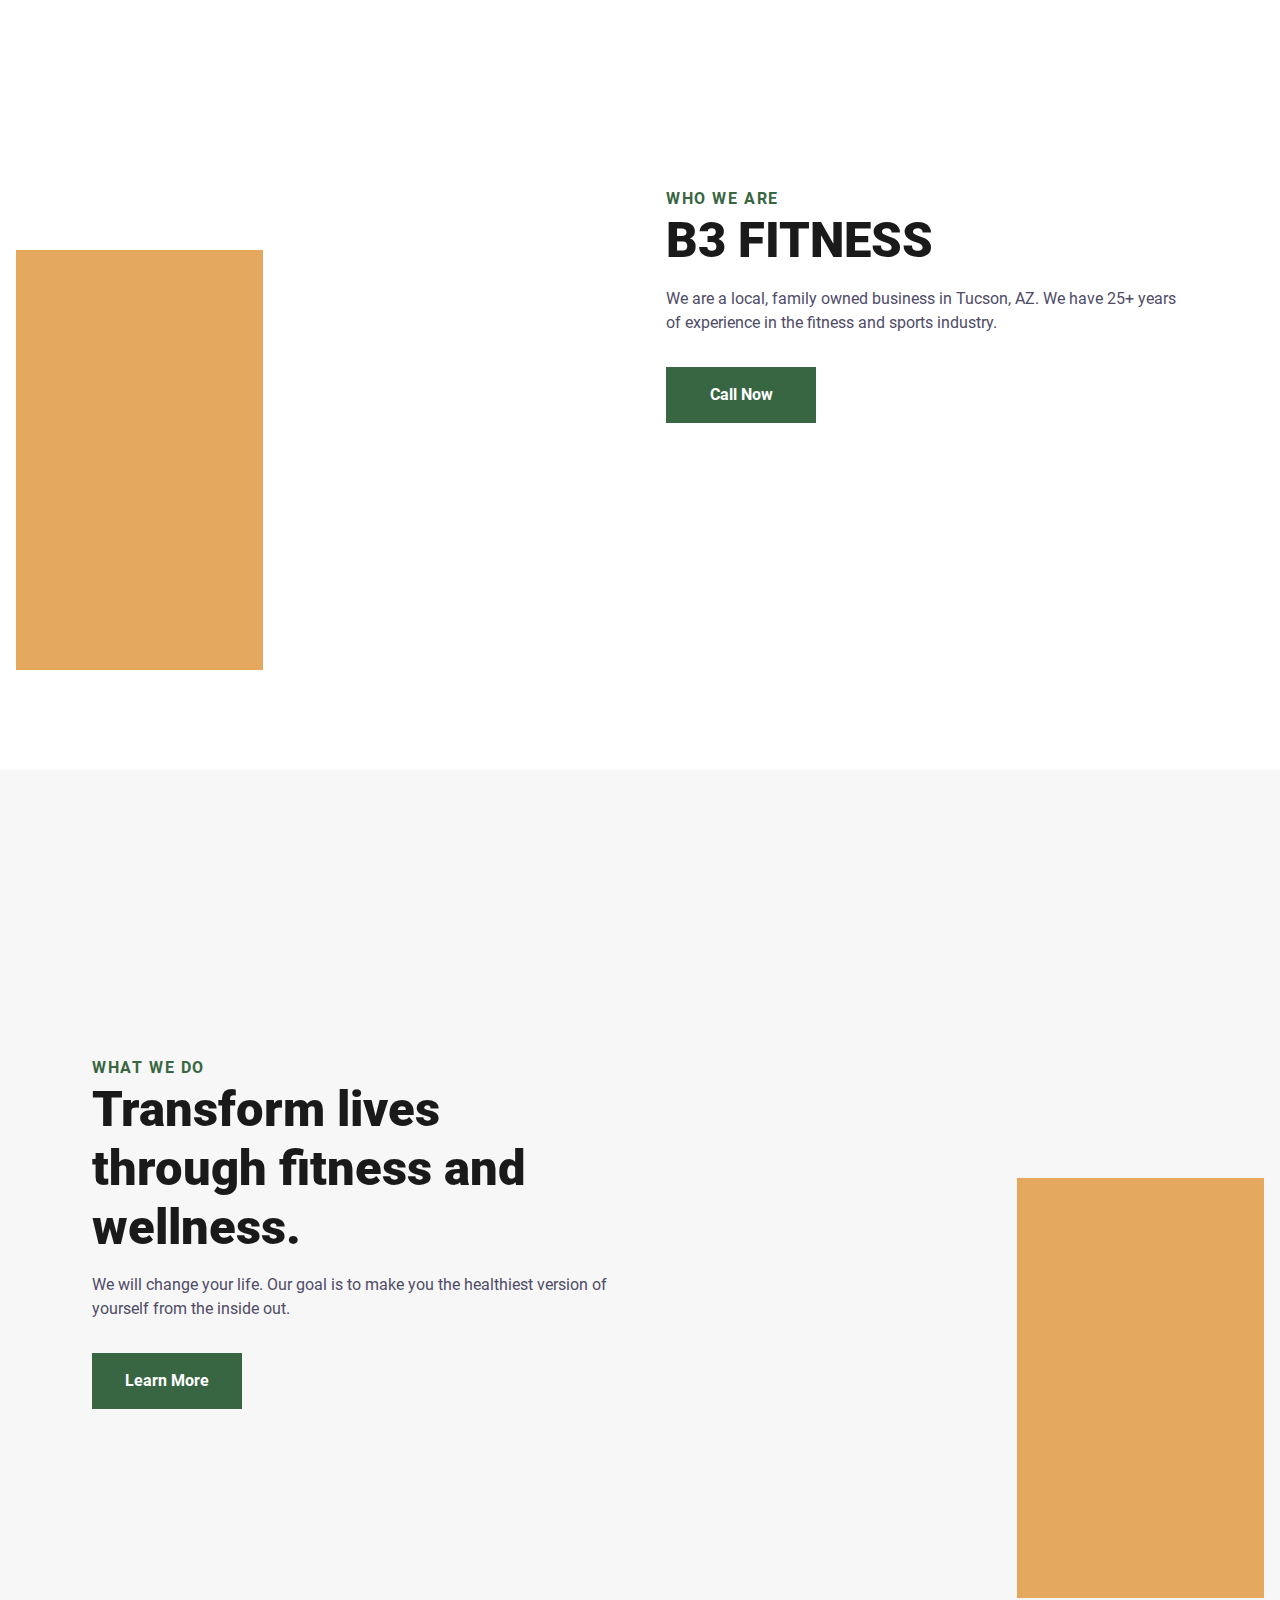
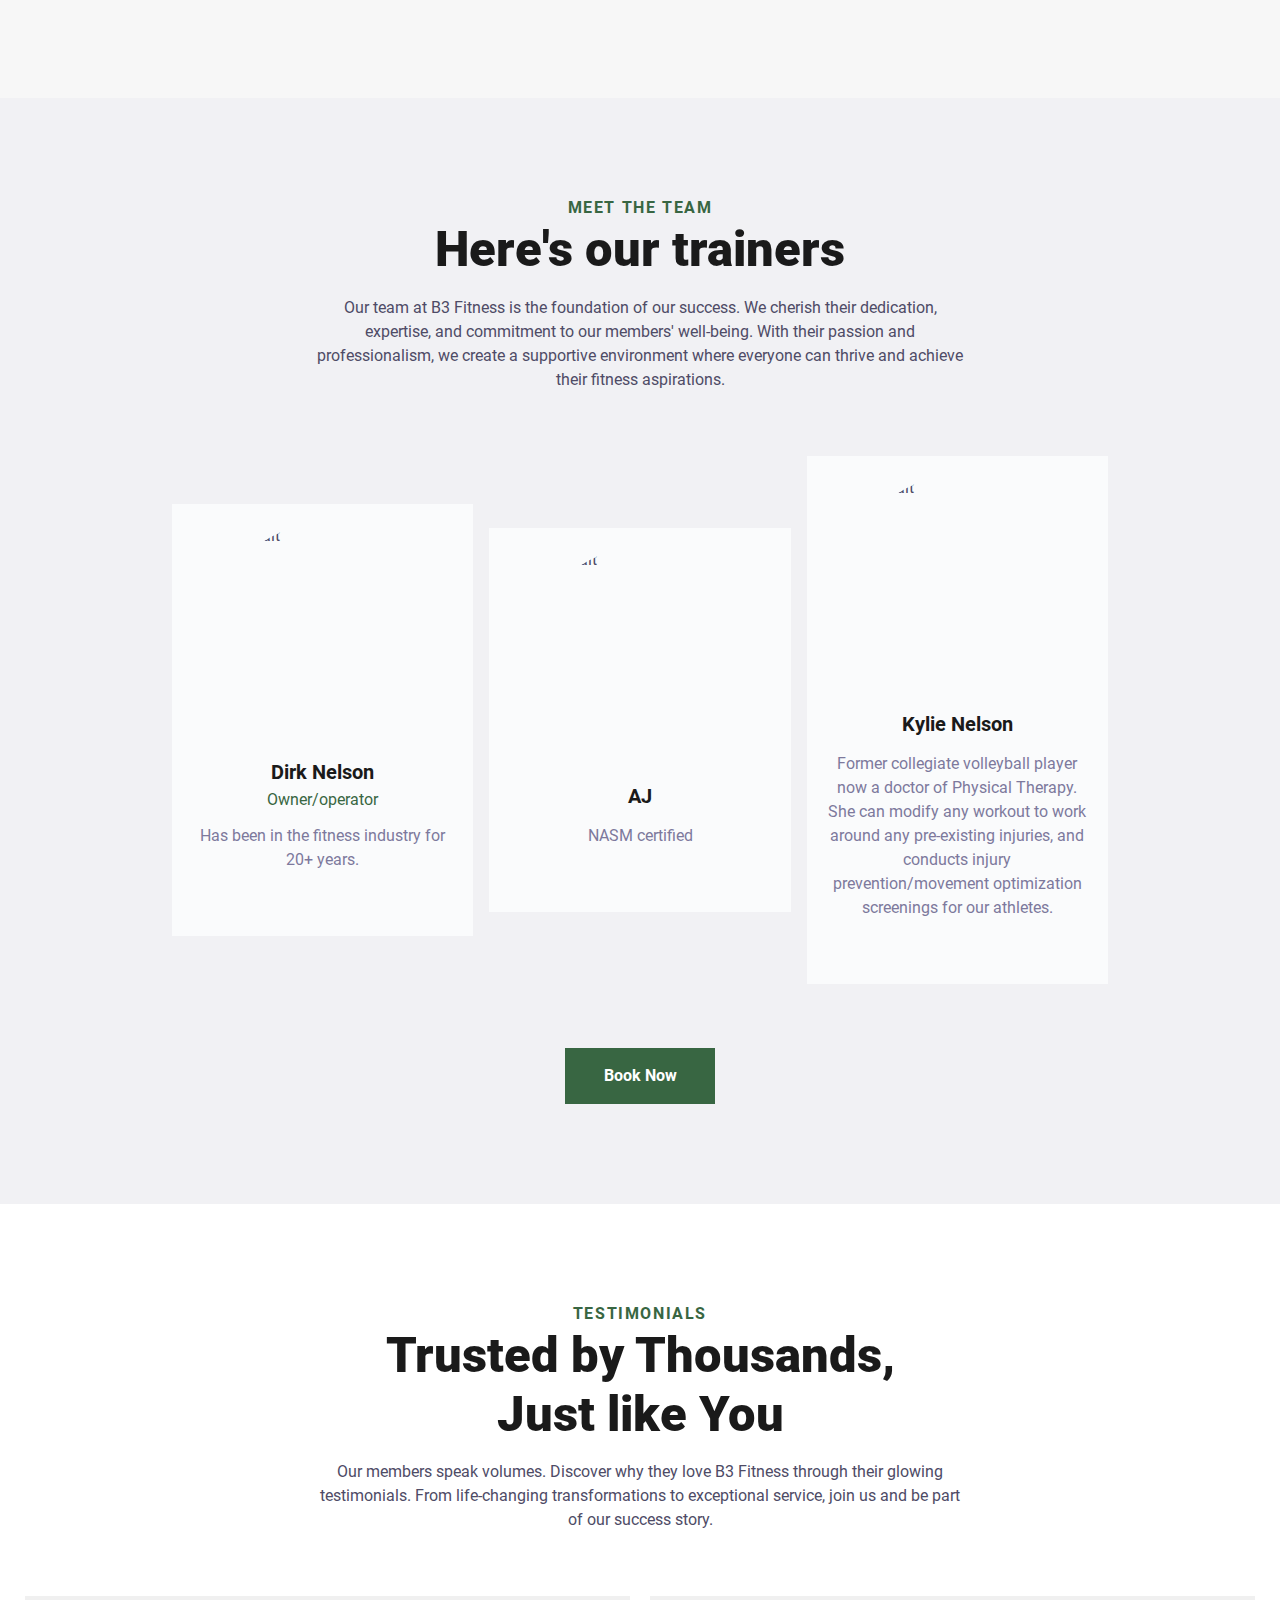
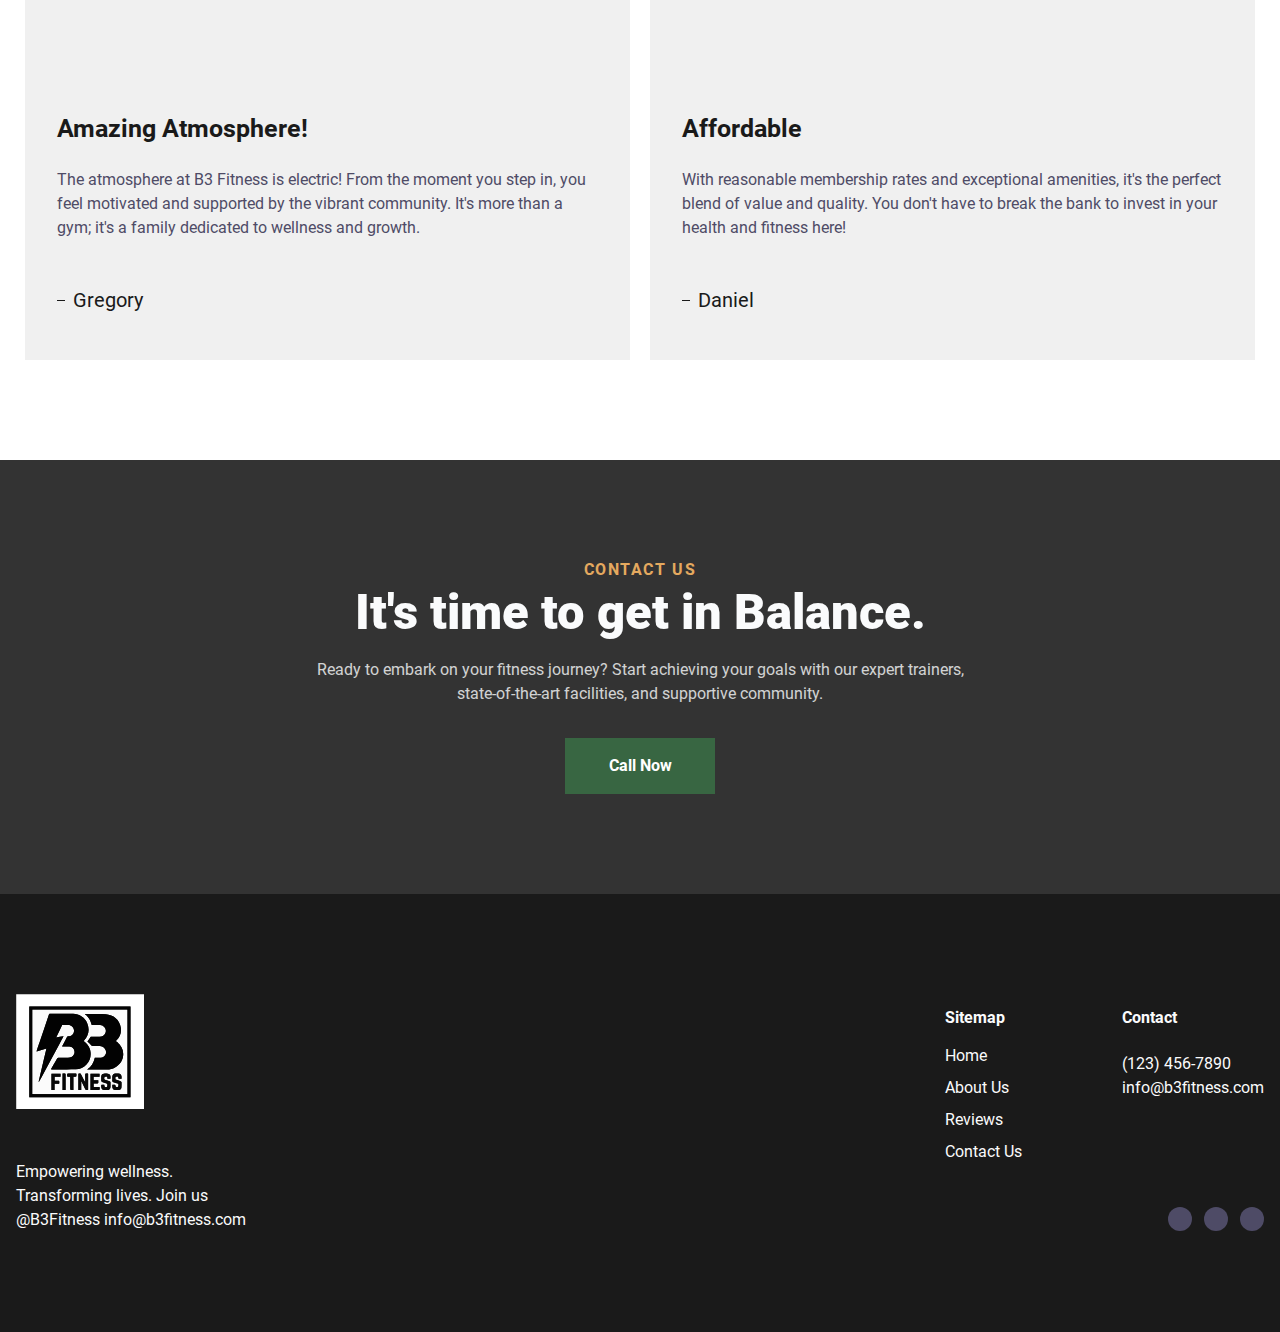
==== commit c206e9ba: "UPDATE!!" ====
--- a/index.html
+++ b/index.html
@@ -287,10 +287,10 @@
                         <picture class="cs-picture">
                             <img aria-hidden="true" loading="lazy" decoding="async" src="https://media.istockphoto.com/id/1147544807/vector/thumbnail-image-vector-graphic.webp?s=612x612&w=0&k=20&c=rnCKVbdxqkjlcs3xH87-9gocETqpspHFXu5dIGB4wuM=" alt="portrait" width="275" height="132">
                         </picture>
-                        <span class="cs-name">Zachary</span>
-                        <span class="cs-job-title">Nutritionist</span>
+                        <span class="cs-name">Dirk Nelson</span>
+                        <span class="cs-job-title">Owner/operator</span>
                         <p class="cs-item-text">
-                            ACE-certified trainer specializing in strength and conditioning.
+                            Has been in the fitness industry for 20+ years. 
                         </p>
                         <!-- Social Flexbox -->
                         <div class="cs-social">
@@ -306,10 +306,10 @@
                         <picture class="cs-picture">
                             <img aria-hidden="true" loading="lazy" decoding="async" src="https://media.istockphoto.com/id/1147544807/vector/thumbnail-image-vector-graphic.webp?s=612x612&w=0&k=20&c=rnCKVbdxqkjlcs3xH87-9gocETqpspHFXu5dIGB4wuM=" alt="portrait" width="275" height="132">
                         </picture>
-                        <span class="cs-name">John</span>
-                        <span class="cs-job-title">Ceritifed IFBB Pro</span>
+                        <span class="cs-name">AJ</span>
+                        <span class="cs-job-title"></span>
                         <p class="cs-item-text">
-                            Experienced CrossFit coach passionate about functional fitness.
+                            NASM certified
                         </p>
                         <!-- Social Flexbox -->
                         <div class="cs-social">
@@ -325,10 +325,11 @@
                         <picture class="cs-picture">
                             <img aria-hidden="true" loading="lazy" decoding="async" src="https://media.istockphoto.com/id/1147544807/vector/thumbnail-image-vector-graphic.webp?s=612x612&w=0&k=20&c=rnCKVbdxqkjlcs3xH87-9gocETqpspHFXu5dIGB4wuM=" alt="portrait" width="275" height="132">
                         </picture>
-                        <span class="cs-name">Emily</span>
-                        <span class="cs-job-title">Zen Connoisseur</span>
+                        <span class="cs-name">Kylie Nelson</span>
+                        <span class="cs-job-title"></span>
                         <p class="cs-item-text">
-                            Yoga instructor blending mindfulness and movement for holistic wellness.
+                            Former collegiate volleyball player now a doctor of Physical Therapy. She can modify any workout to work around any pre-existing injuries, and conducts injury prevention/movement optimization screenings for our athletes. 
+
                         </p>
                         <!-- Social Flexbox -->
                         <div class="cs-social">
--- a/css/core-styles.css
+++ b/css/core-styles.css
@@ -4,7 +4,7 @@
 /* Mobile */
 @media only screen and (min-width: 0rem) {
   :root {
-    --primary: #386641;
+    --primary: #386642;
     --primaryLight: #001F3F;
     --secondary: #E4A95F;
     --secondaryLight: #FFBA43;
